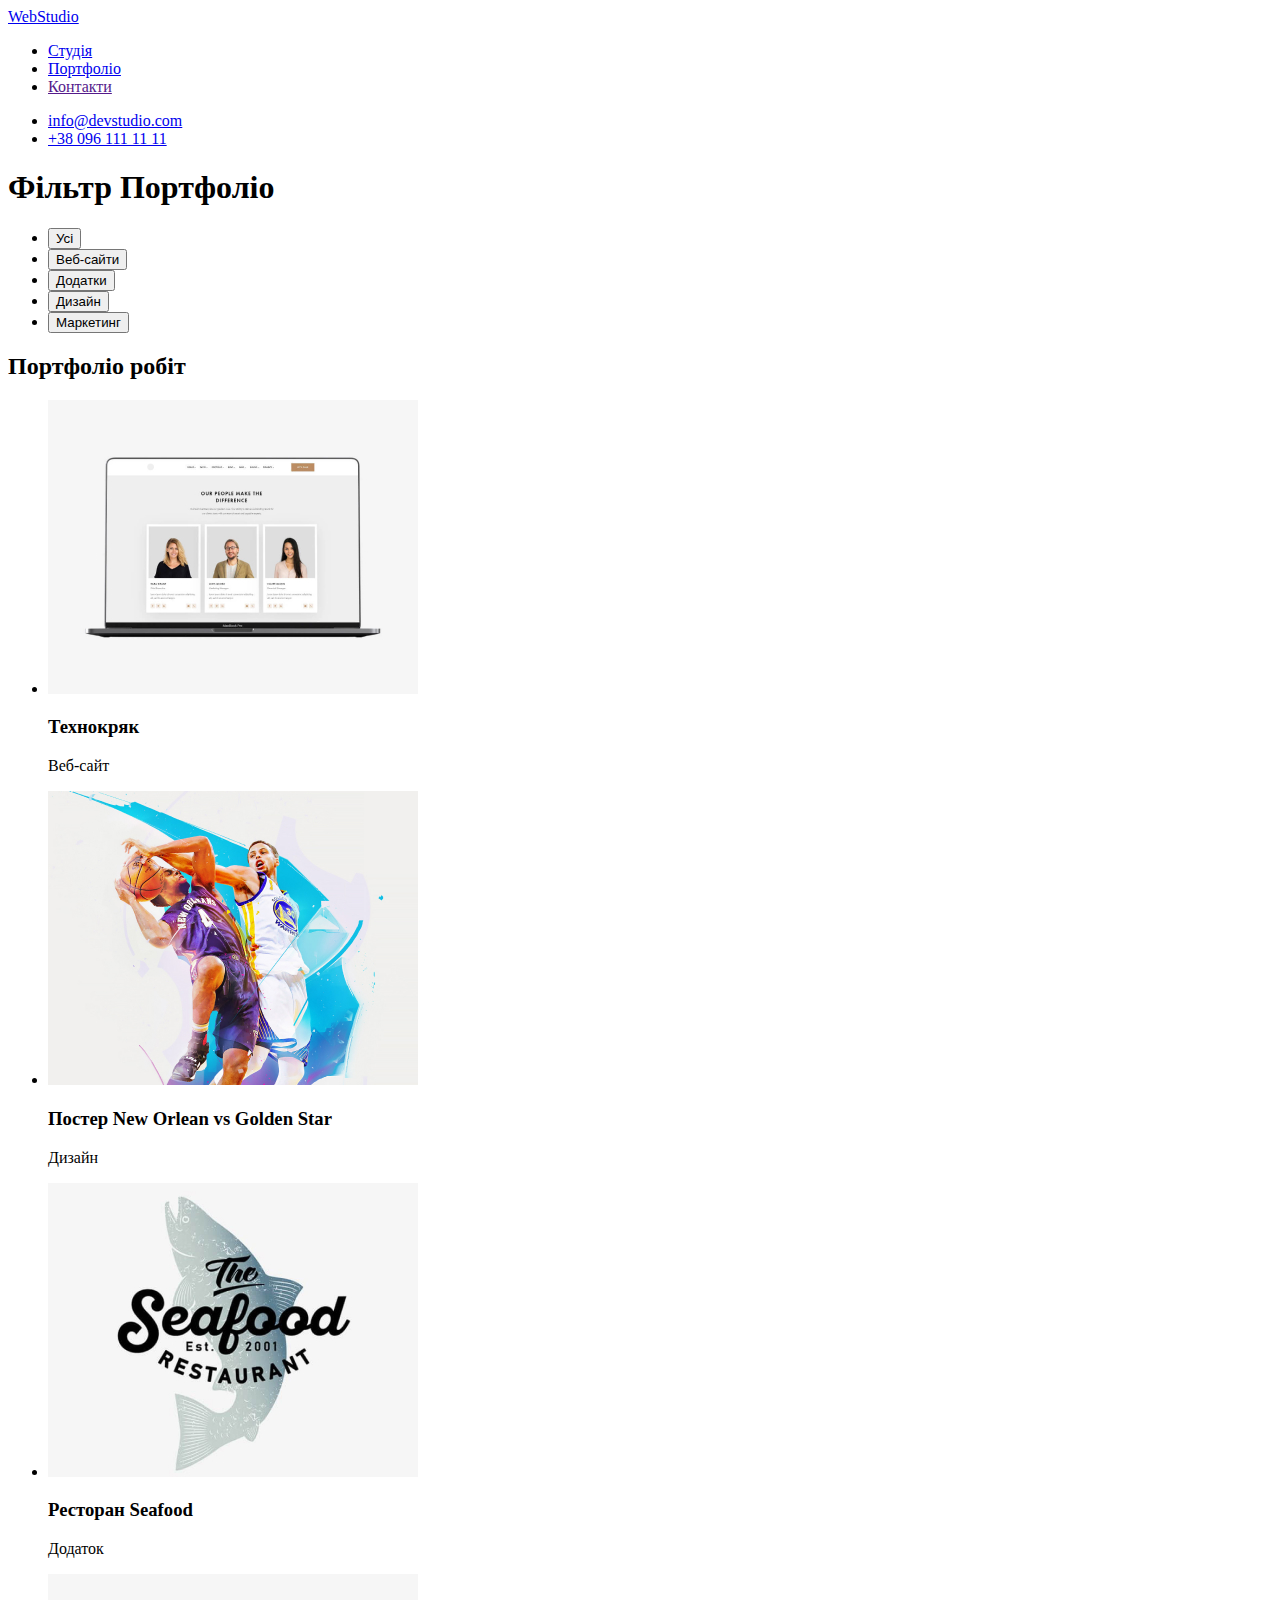
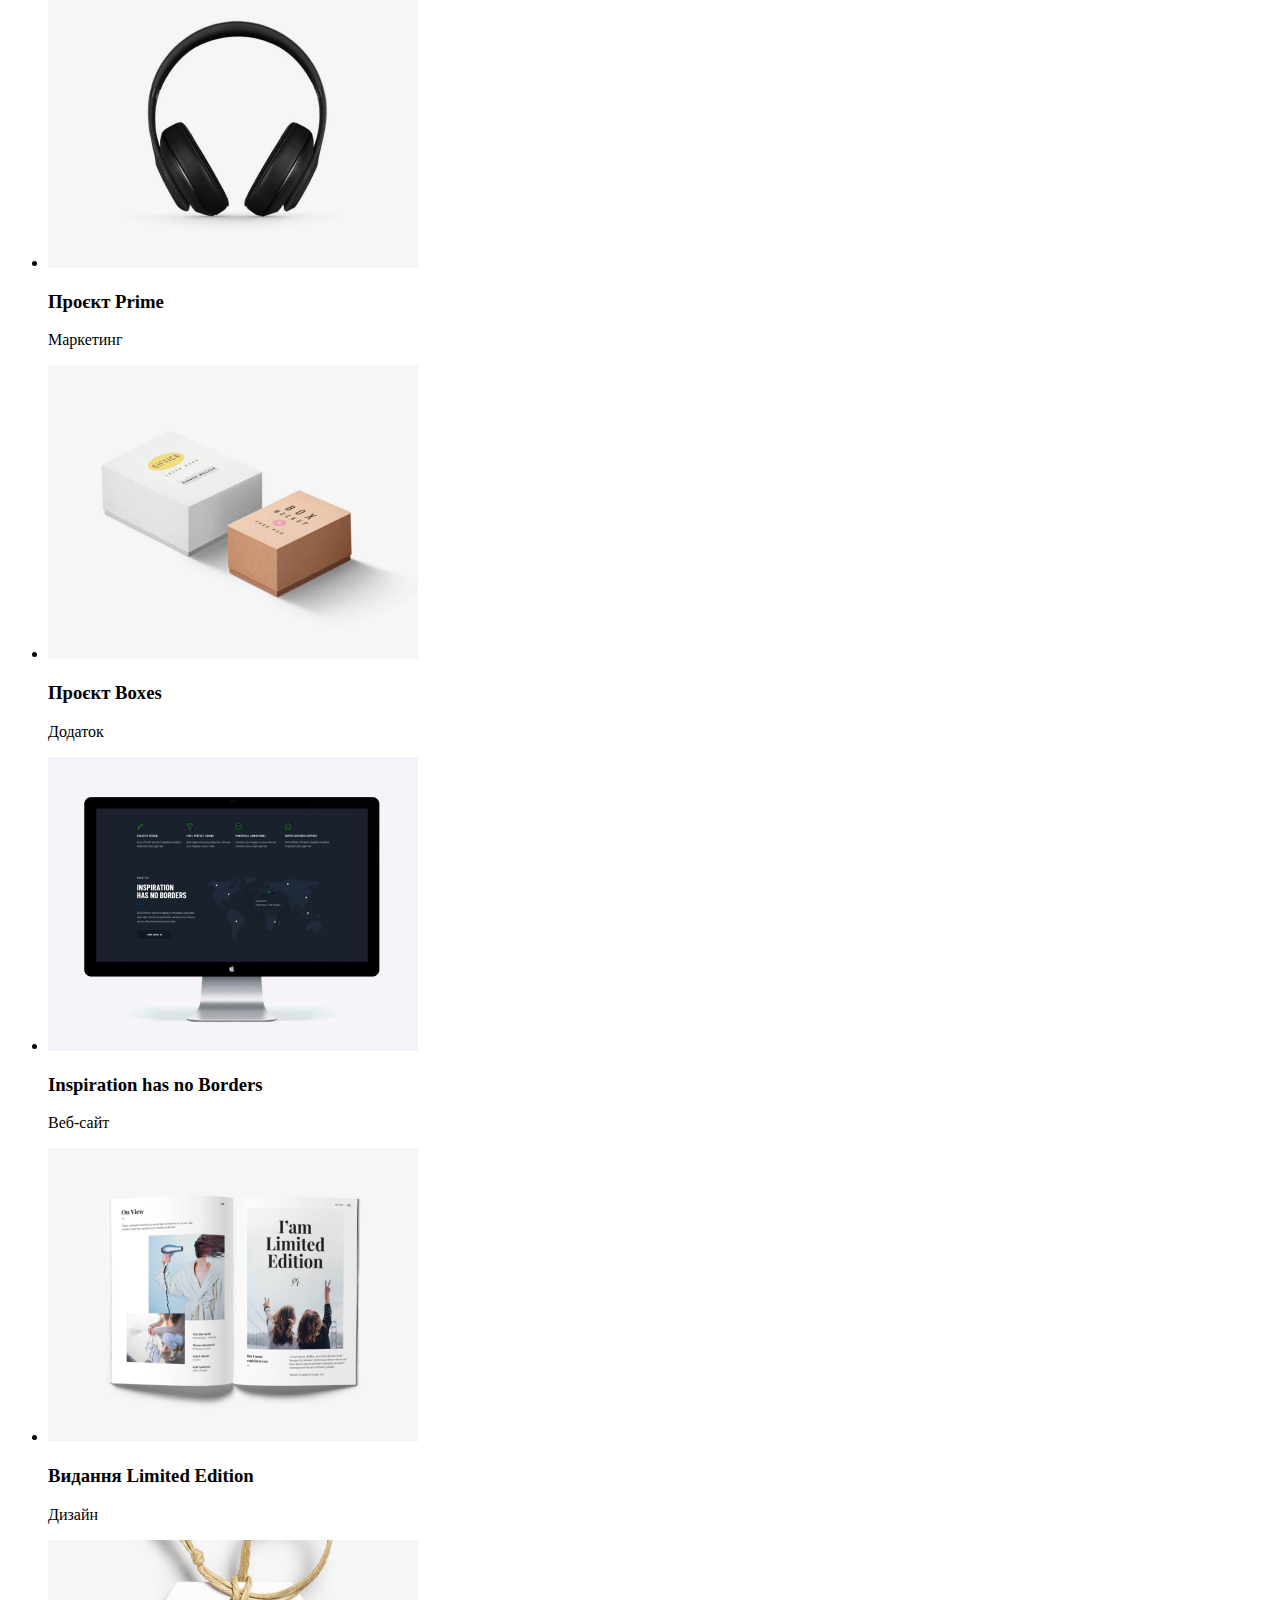
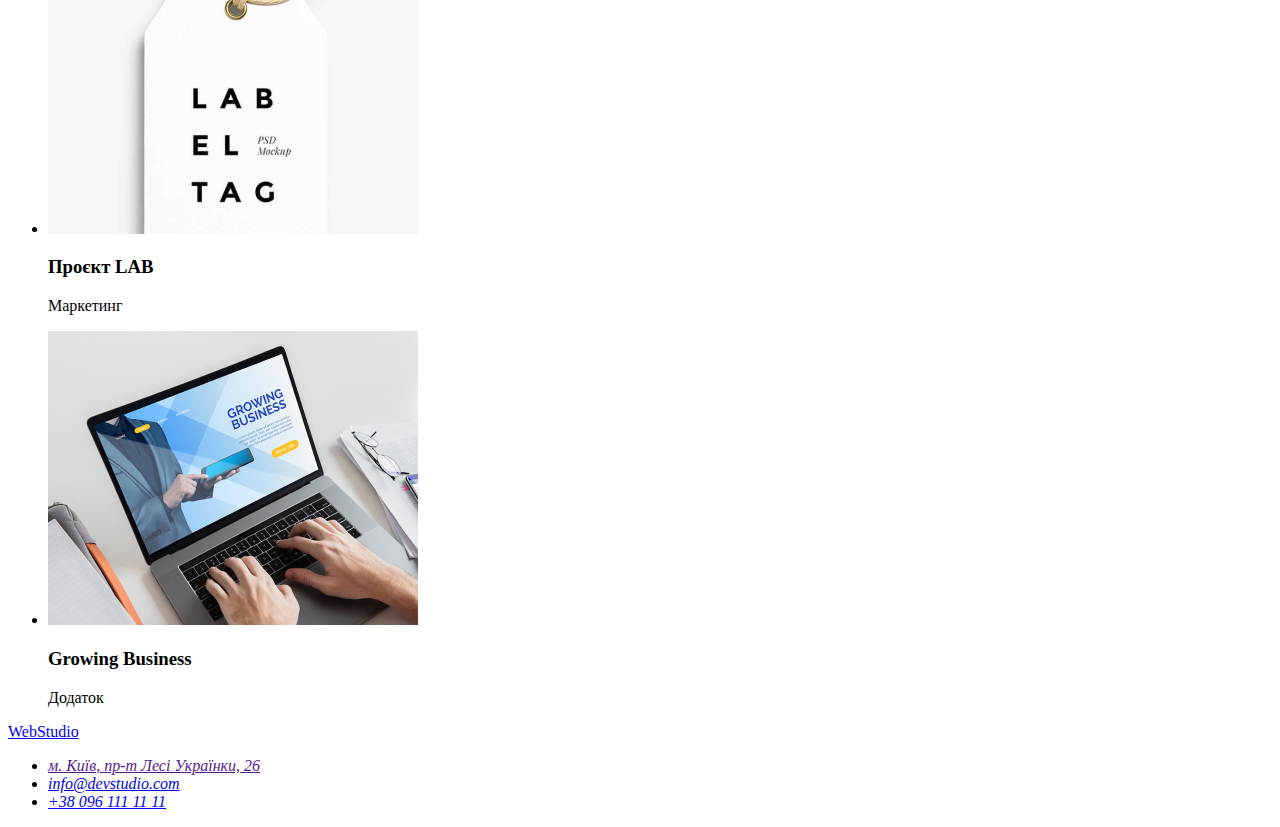
==== portfolio.html @ 518287e1 "додає розмітку портфоліо" ====
<!DOCTYPE html>
<html lang="en">
  <head>
    <meta charset="UTF-8" />
    <meta http-equiv="X-UA-Compatible" content="IE=edge" />
    <meta name="viewport" content="width=device-width, initial-scale=1.0" />
    <title>WebStudio</title>
    <link rel="stylesheet" href="./styles/styles.css" />
  </head>
  <body>
    <!--шапка сайта-->
    <header>
      <nav>
        <a href="./index.html">WebStudio</a>
        <ul>
          <li><a href="./index.html">Студія</a></li>
          <li><a href="./portfolio.html">Портфоліо</a></li>
          <li><a href="">Контакти</a></li>
        </ul>
      </nav>
      <ul>
        <li><a href="mailto:info@devstudio.com">info@devstudio.com</a></li>
        <li><a href="tel:+380961111111">+38 096 111 11 11</a></li>
      </ul>
    </header>
    <main>
      <!--Фільтри-->
      <section>
        <h1>Фільтр Портфоліо</h1>
        <ul>
          <li><button type="button">Усі</button></li>
          <li><button type="button">Веб-сайти</button></li>
          <li><button type="button">Додатки</button></li>
          <li><button type="button">Дизайн</button></li>
          <li><button type="button">Маркетинг</button></li>
        </ul>
      </section>
      <!--Портфоліо-->
      <section>
        <h2>Портфоліо робіт</h2>
        <ul>
          <li>
            <img src="./images/example-1.jpg" alt="Приклад Веб-сайту" />
            <h3>Технокряк</h3>
            <p>Веб-сайт</p>
          </li>
          <li>
            <img src="./images/example-2.jpg" alt="Дизайн постеру" />
            <h3>Постер New Orlean vs Golden Star</h3>
            <p>Дизайн</p>
          </li>
          <li>
            <img src="./images/example-3.jpg" alt="Приклад додатка меню ресторану" />
            <h3>Ресторан Seafood</h3>
            <p>Додаток</p>
          </li>
          <li>
            <img src="./images/example-4.jpg" alt="Приклад маркетингового сайту" />
            <h3>Проєкт Prime</h3>
            <p>Маркетинг</p>
          </li>
          <li>
            <img src="./images/example-5.jpg" alt="Додаток бокси" />
            <h3>Проєкт Boxes</h3>
            <p>Додаток</p>
          </li>
          <li>
            <img src="./images/example-6.jpg" alt="Приклад Веб-сайту" />
            <h3>Inspiration has no Borders</h3>
            <p>Веб-сайт</p>
          </li>
          <li>
            <img src="./images/example-7.jpg" alt="Дизайн-проект" />
            <h3>Видання Limited Edition</h3>
            <p>Дизайн</p>
          </li>
          <li>
            <img src="./images/example-8.jpg" alt="Маркетинговий проект" />
            <h3>Проєкт LAB</h3>
            <p>Маркетинг</p>
          </li>
          <li>
            <img src="./images/example-9.jpg" alt="Бізнес-додаток" />
            <h3>Growing Business</h3>
            <p>Додаток</p>
          </li>
        </ul>
      </section>
    </main>
    <footer>
      <a href="./index.html">WebStudio</a>
      <address>
        <ul>
          <li><a href="">м. Київ, пр-т Лесі Українки, 26</a></li>
          <li><a href="mailto:info@devstudio.com">info@devstudio.com</a></li>
          <li><a href="tel:+380961111111">+38 096 111 11 11</a></li>
        </ul>
      </address>
    </footer>
  </body>
</html>
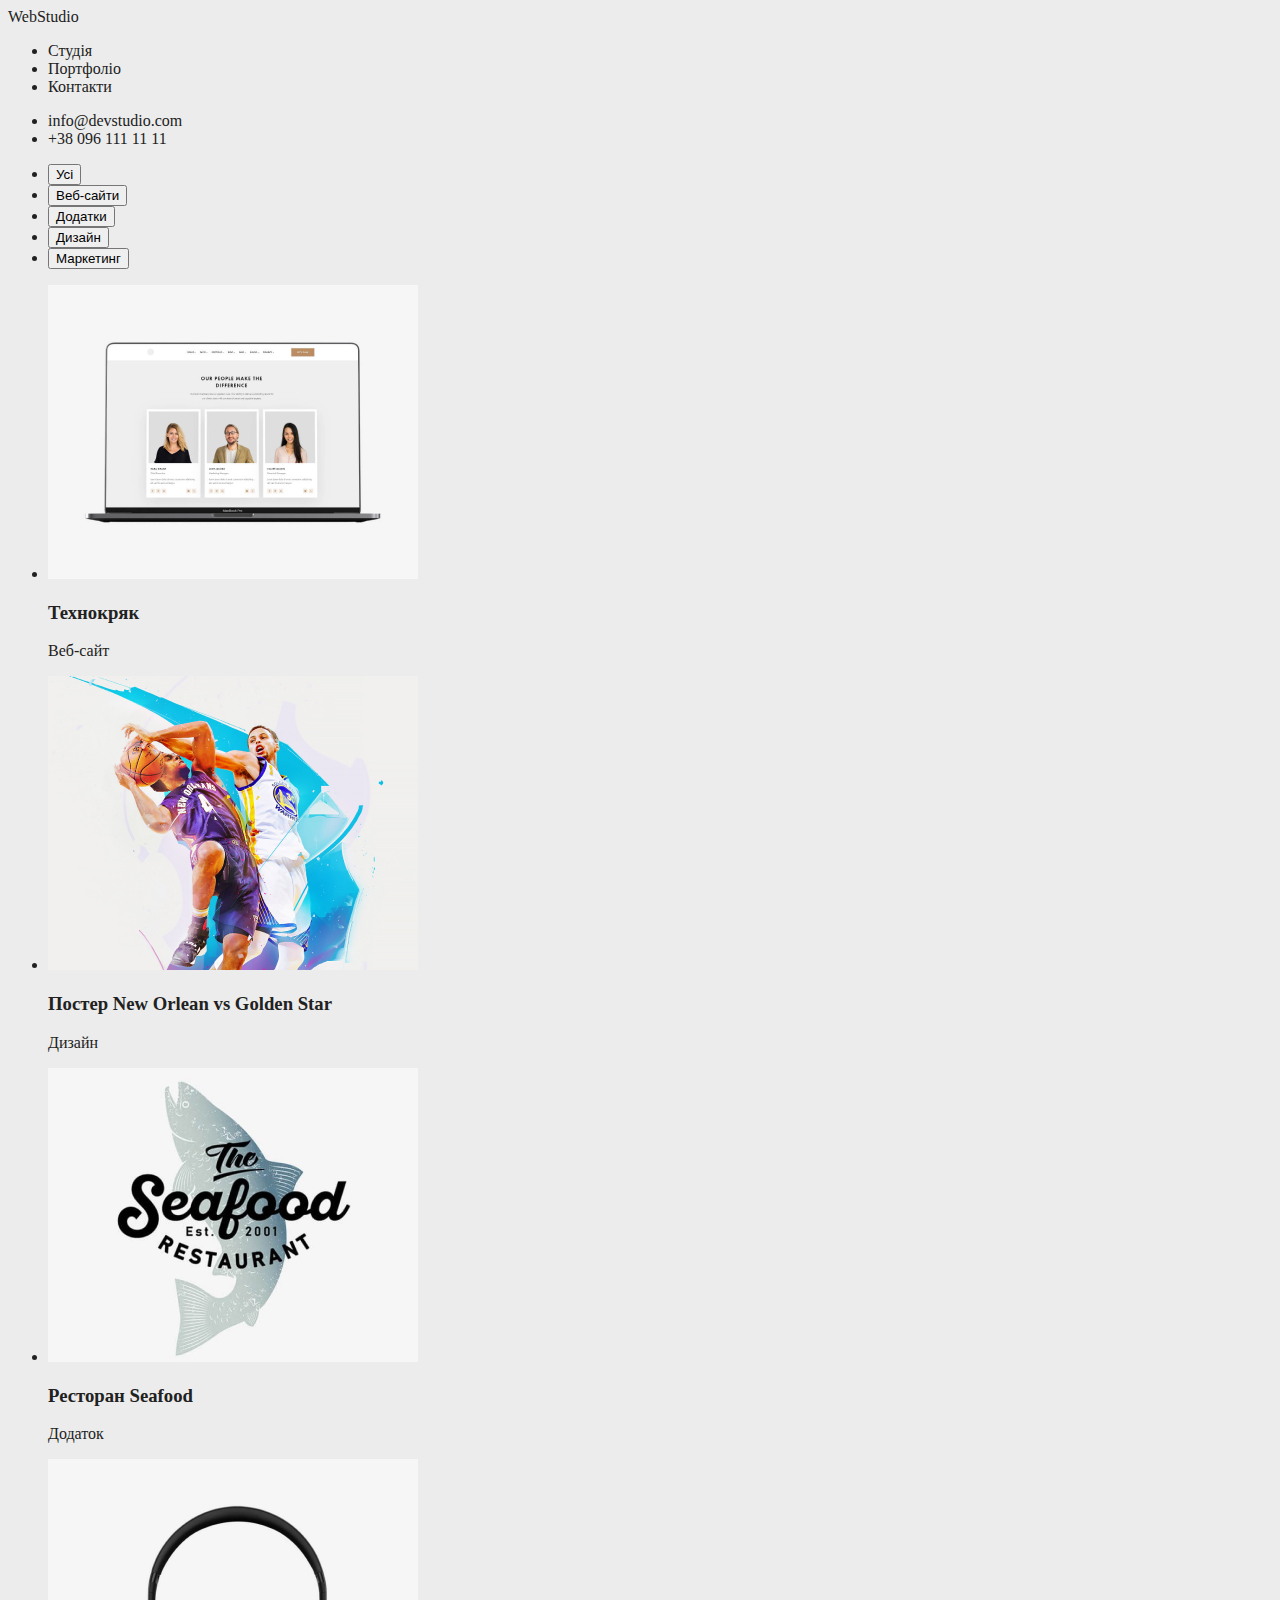
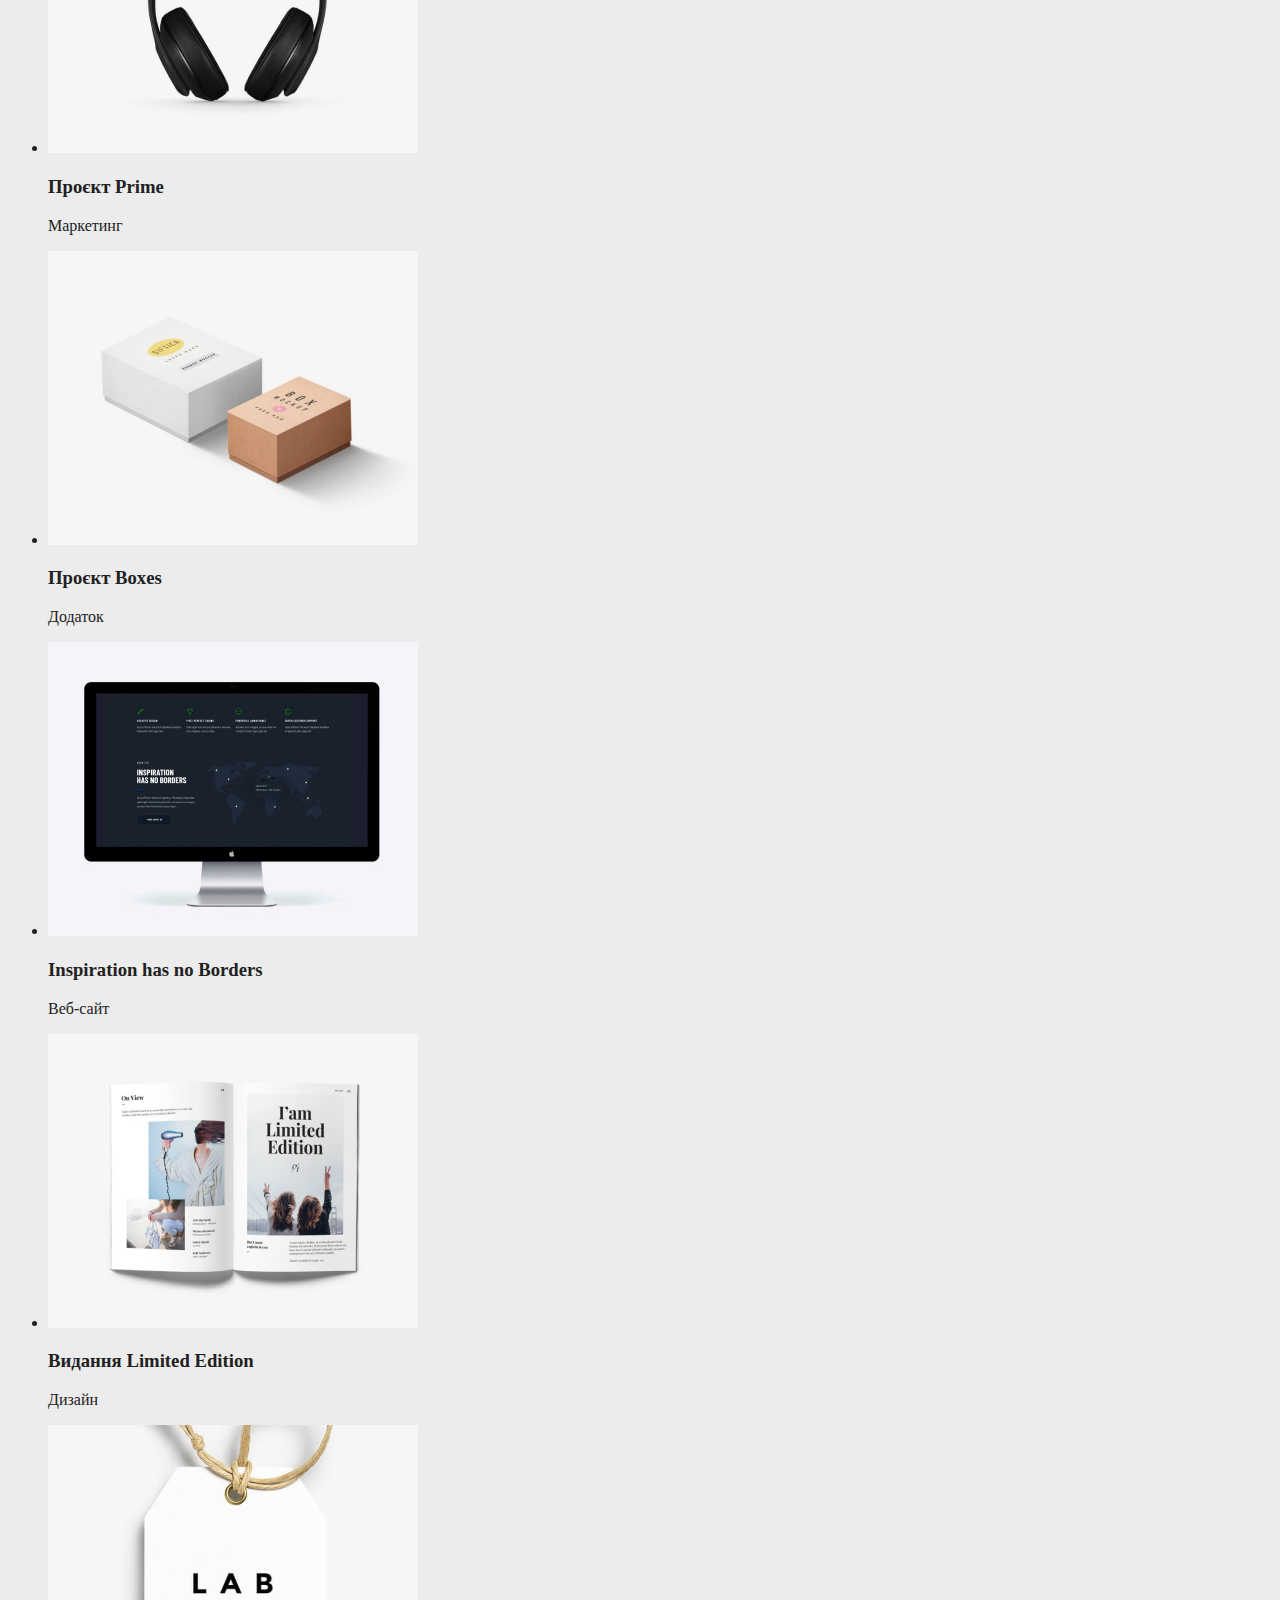
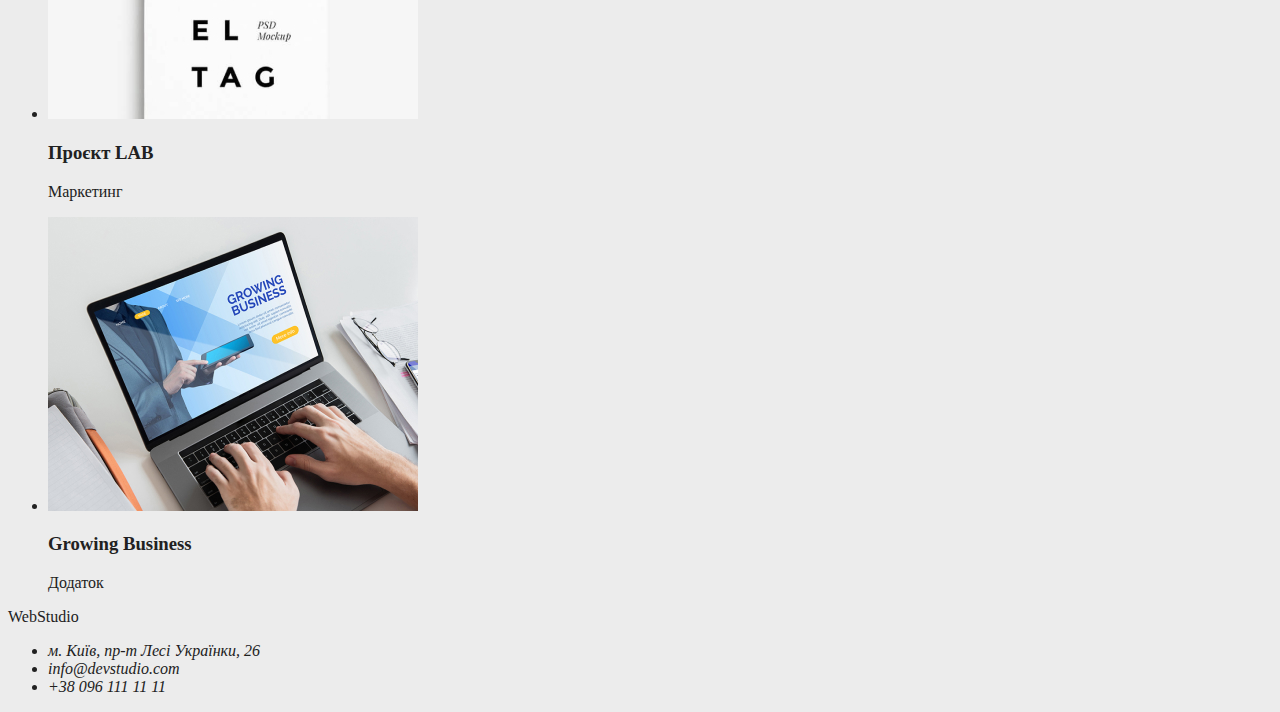
==== commit f28be789: "додає стилі хедера та героя" ====
--- a/portfolio.html
+++ b/portfolio.html
@@ -26,7 +26,7 @@
     <main>
       <!--Фільтри-->
       <section>
-        <h1>Фільтр Портфоліо</h1>
+        <h1 hidden>Фільтр Портфоліо</h1>
         <ul>
           <li><button type="button">Усі</button></li>
           <li><button type="button">Веб-сайти</button></li>
@@ -37,7 +37,7 @@
       </section>
       <!--Портфоліо-->
       <section>
-        <h2>Портфоліо робіт</h2>
+        <h2 hidden>Портфоліо робіт</h2>
         <ul>
           <li>
             <img src="./images/example-1.jpg" alt="Приклад Веб-сайту" />
--- a/styles/styles.css
+++ b/styles/styles.css
@@ -0,0 +1,50 @@
+body {
+    background-color: #ECECEC;
+    width: 1600px;
+    font-family: Roboto;
+    color: #212121;
+}
+a {
+    text-decoration: none;
+    color: #212121;
+}
+/* шапка */
+.logo {
+font-family: 'Raleway';
+    font-style: normal;
+    font-weight: 700;
+    font-size: 26px;
+    line-height: 31px;
+}
+.logo .web {
+        color: #2196F3;
+}
+.navigation {
+    padding: 0;
+}
+.contacts {
+padding: 0;
+}
+.nav-item:hover,
+.nav-item:focus{
+color: #2196F3;
+}
+.title {
+    font-weight: 900;
+        font-size: 44px;
+        line-height: 60px;
+        text-align: center;
+        letter-spacing: 0.06em;
+        text-transform: uppercase;
+        color: #FFFFFF;
+}
+.button {
+        background: #2196F3;
+        box-shadow: 0px 4px 4px rgba(0, 0, 0, 0.15);
+        border-radius: 4px;
+        color: #FFFFFF;
+        border: 0;
+}
+.hero {
+    background-color: #2F303A;
+}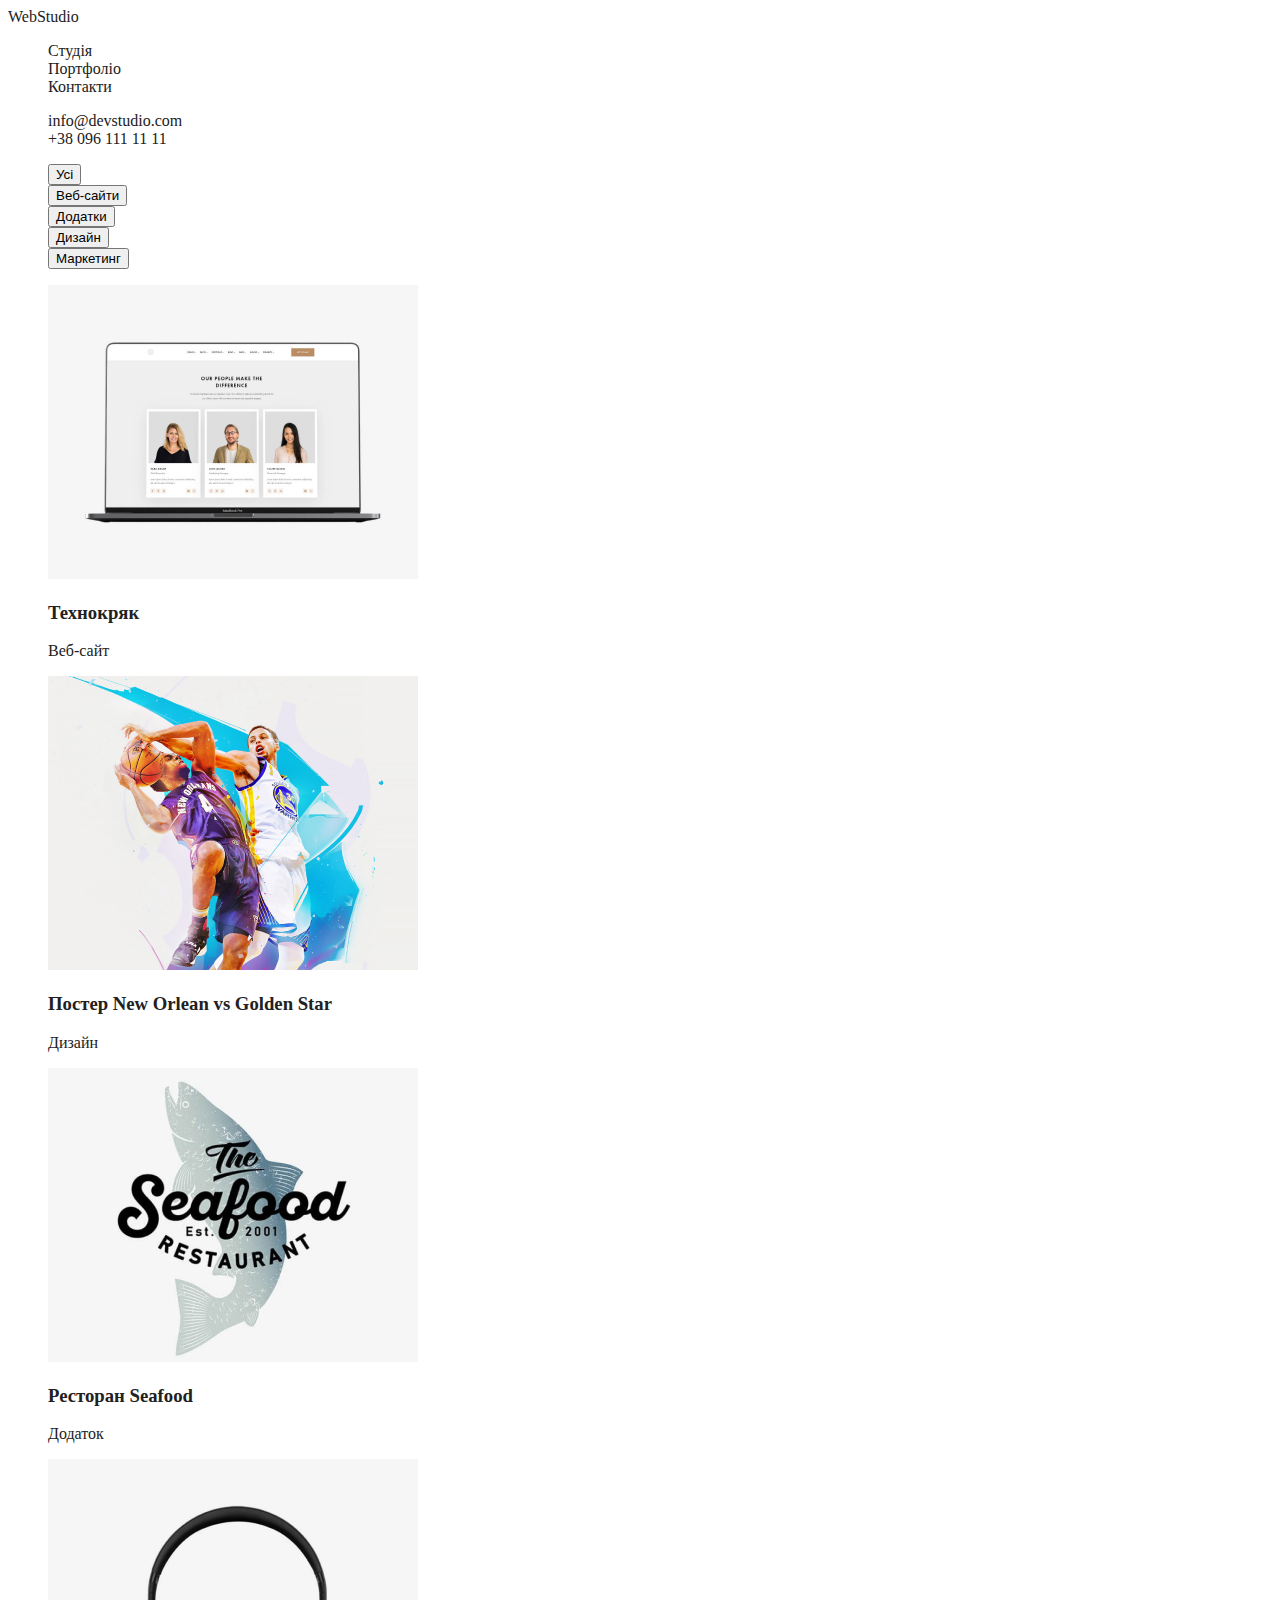
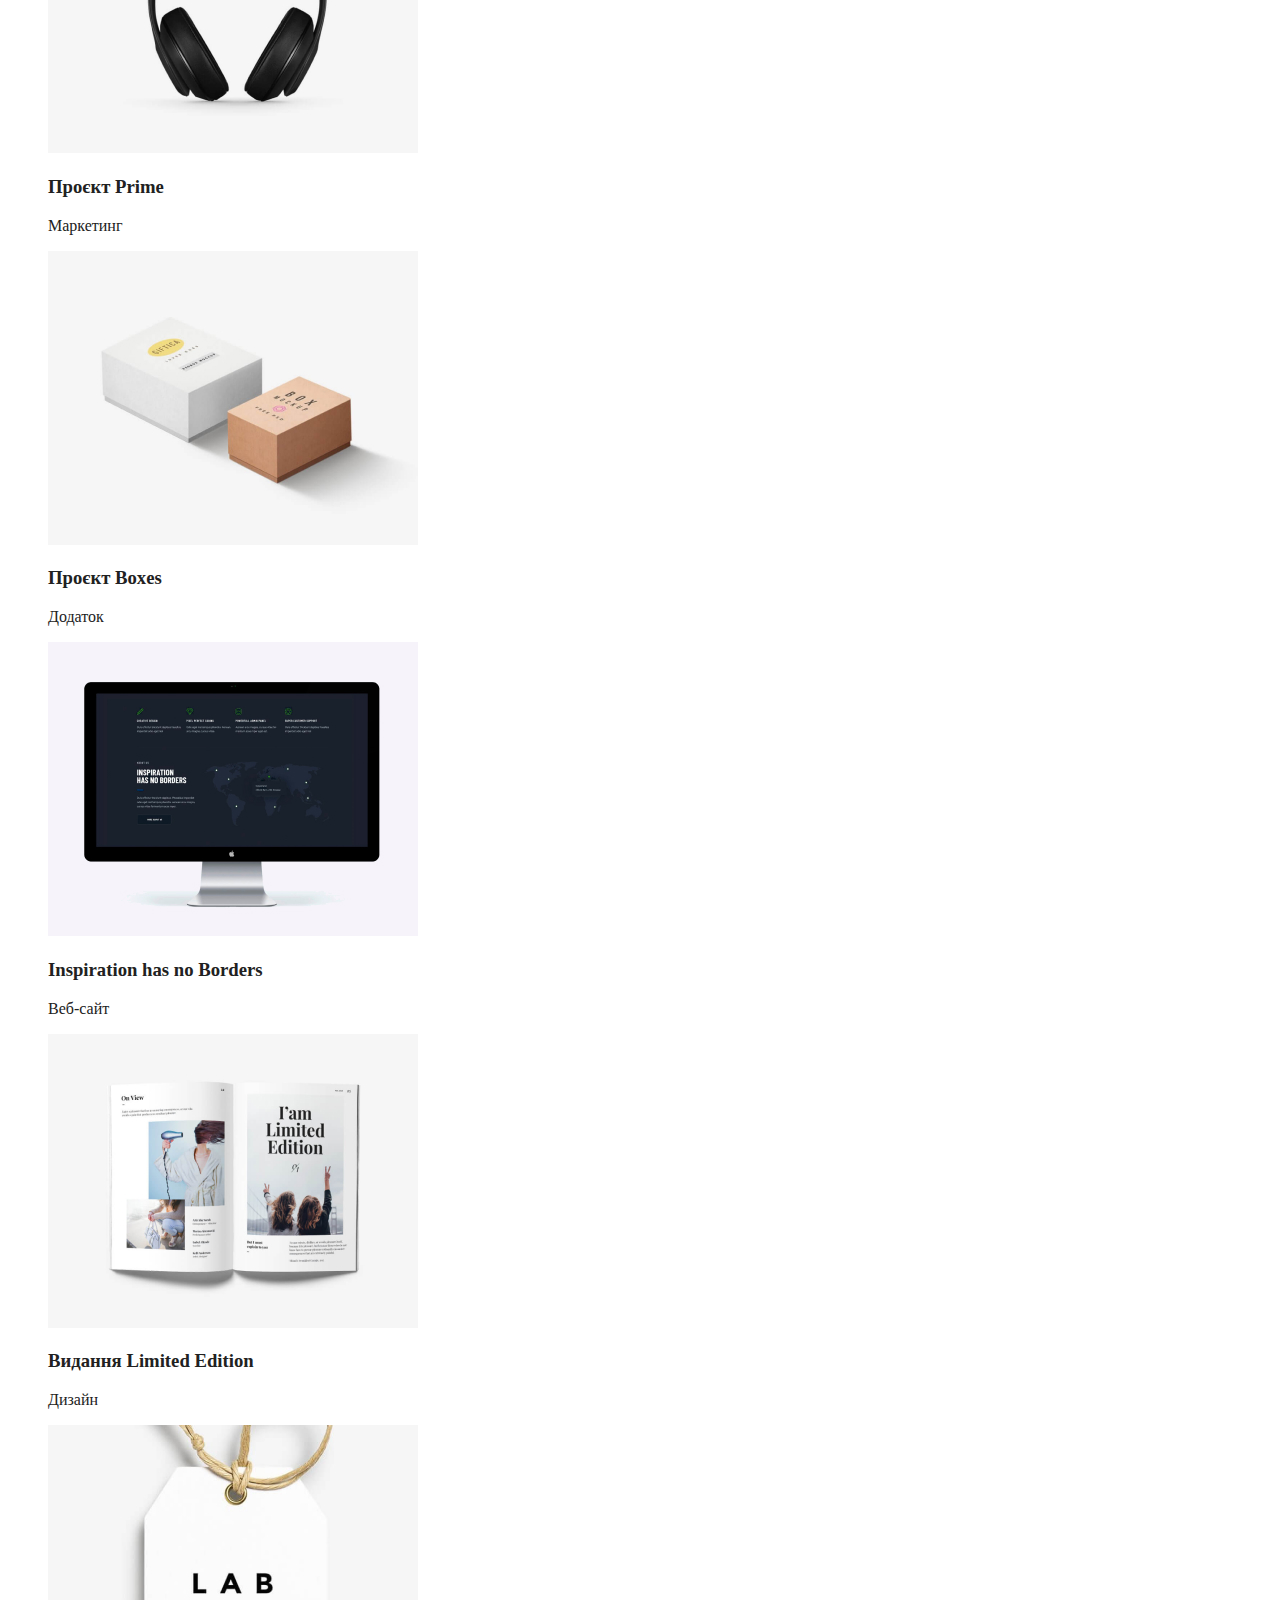
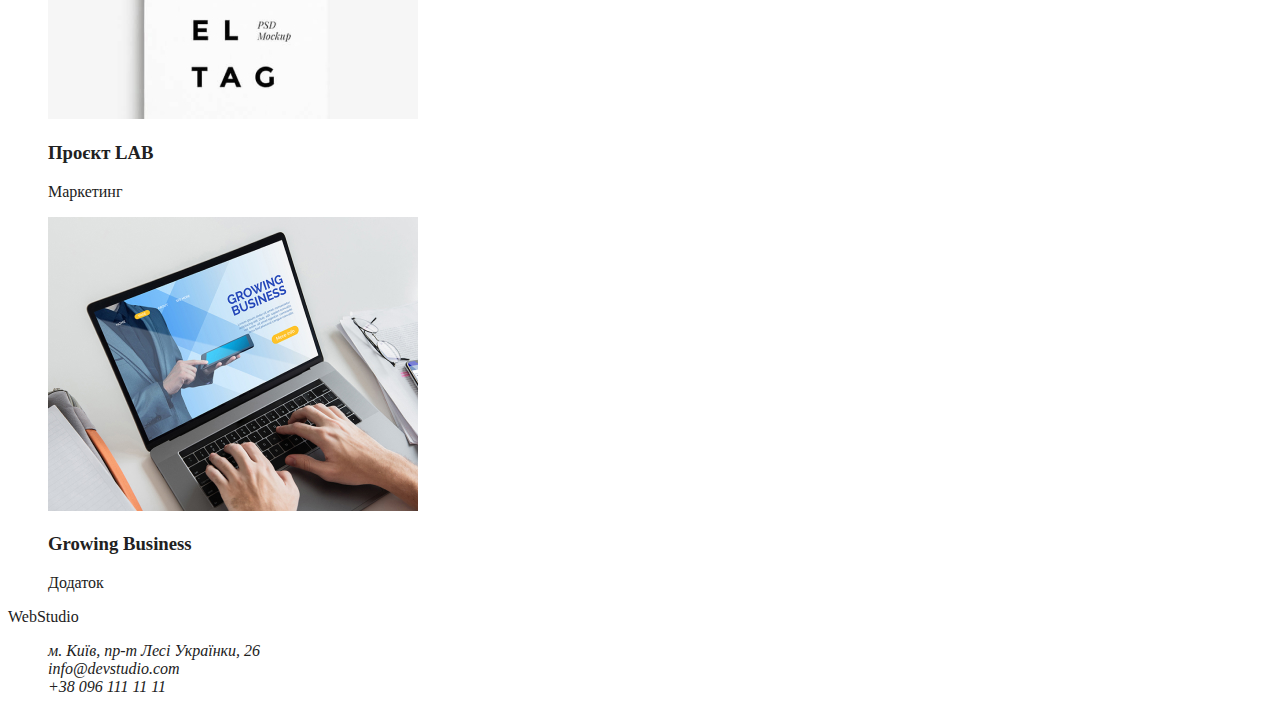
==== commit f44c4f9d: "додає стилі розділу переваги та чим ми займаємося" ====
--- a/portfolio.html
+++ b/portfolio.html
@@ -40,49 +40,67 @@
         <h2 hidden>Портфоліо робіт</h2>
         <ul>
           <li>
-            <img src="./images/example-1.jpg" alt="Приклад Веб-сайту" />
-            <h3>Технокряк</h3>
-            <p>Веб-сайт</p>
+            <a href=""
+              ><img src="./images/example-1.jpg" alt="Приклад Веб-сайту" width="370" />
+              <h3>Технокряк</h3>
+              <p>Веб-сайт</p></a
+            >
           </li>
           <li>
-            <img src="./images/example-2.jpg" alt="Дизайн постеру" />
-            <h3>Постер New Orlean vs Golden Star</h3>
-            <p>Дизайн</p>
+            <a href=""
+              ><img src="./images/example-2.jpg" alt="Дизайн постеру" width="370" />
+              <h3>Постер New Orlean vs Golden Star</h3>
+              <p>Дизайн</p></a
+            >
           </li>
           <li>
-            <img src="./images/example-3.jpg" alt="Приклад додатка меню ресторану" />
-            <h3>Ресторан Seafood</h3>
-            <p>Додаток</p>
+            <a href=""
+              ><img src="./images/example-3.jpg" alt="Приклад додатка меню ресторану" width="370" />
+              <h3>Ресторан Seafood</h3>
+              <p>Додаток</p></a
+            >
           </li>
           <li>
-            <img src="./images/example-4.jpg" alt="Приклад маркетингового сайту" />
-            <h3>Проєкт Prime</h3>
-            <p>Маркетинг</p>
+            <a href=""
+              ><img src="./images/example-4.jpg" alt="Приклад маркетингового сайту" width="370" />
+              <h3>Проєкт Prime</h3>
+              <p>Маркетинг</p></a
+            >
           </li>
           <li>
-            <img src="./images/example-5.jpg" alt="Додаток бокси" />
-            <h3>Проєкт Boxes</h3>
-            <p>Додаток</p>
+            <a href=""
+              ><img src="./images/example-5.jpg" alt="Додаток бокси" width="370" />
+              <h3>Проєкт Boxes</h3>
+              <p>Додаток</p></a
+            >
           </li>
           <li>
-            <img src="./images/example-6.jpg" alt="Приклад Веб-сайту" />
-            <h3>Inspiration has no Borders</h3>
-            <p>Веб-сайт</p>
+            <a href=""
+              ><img src="./images/example-6.jpg" alt="Приклад Веб-сайту" width="370" />
+              <h3>Inspiration has no Borders</h3>
+              <p>Веб-сайт</p></a
+            >
           </li>
           <li>
-            <img src="./images/example-7.jpg" alt="Дизайн-проект" />
-            <h3>Видання Limited Edition</h3>
-            <p>Дизайн</p>
+            <a href=""
+              ><img src="./images/example-7.jpg" alt="Дизайн-проект" width="370" />
+              <h3>Видання Limited Edition</h3>
+              <p>Дизайн</p></a
+            >
           </li>
           <li>
-            <img src="./images/example-8.jpg" alt="Маркетинговий проект" />
-            <h3>Проєкт LAB</h3>
-            <p>Маркетинг</p>
+            <a href=""
+              ><img src="./images/example-8.jpg" alt="Маркетинговий проект" width="370" />
+              <h3>Проєкт LAB</h3>
+              <p>Маркетинг</p></a
+            >
           </li>
           <li>
-            <img src="./images/example-9.jpg" alt="Бізнес-додаток" />
-            <h3>Growing Business</h3>
-            <p>Додаток</p>
+            <a href=""
+              ><img src="./images/example-9.jpg" alt="Бізнес-додаток" width="370" />
+              <h3>Growing Business</h3>
+              <p>Додаток</p></a
+            >
           </li>
         </ul>
       </section>
--- a/styles/styles.css
+++ b/styles/styles.css
@@ -1,50 +1,105 @@
+:root {
+    --first-text-color: #212121;
+    --secondary-text-color: #757575;
+    --accent-color: #2196F3;
+    --main-backgraund-color: #FFFFFF;
+    --secondary-background-color: #2F303A;
+}
+
 body {
-    background-color: #ECECEC;
+    background-color: var(--main-backgraund-color);
     width: 1600px;
     font-family: Roboto;
-    color: #212121;
+    color: var(--first-text-color);
 }
+
 a {
     text-decoration: none;
-    color: #212121;
+    color: inherit;
 }
+
+ul {
+    list-style: none;
+}
+
 /* шапка */
 .logo {
-font-family: 'Raleway';
+    font-family: 'Raleway';
     font-style: normal;
     font-weight: 700;
     font-size: 26px;
     line-height: 31px;
 }
-.logo .web {
-        color: #2196F3;
+
+.logo>.web {
+    color: var(--accent-color);
+
 }
-.navigation {
-    padding: 0;
+
+.navigation {}
+
+.contacts {}
+
+.nav-item.current {
+    color: var(--accent-color);
 }
-.contacts {
-padding: 0;
+
+.nav-item:hover,
+.nav-item:focus {
+    color: var(--accent-color);
 }
-.nav-item:hover,
-.nav-item:focus{
-color: #2196F3;
+
+.hero>.hero-title {
+    font-weight: 900;
+    font-size: 44px;
+    line-height: 60px;
+    letter-spacing: 0.06em;
+    text-transform: uppercase;
+    color: #FFFFFF;
 }
-.title {
-    font-weight: 900;
-        font-size: 44px;
-        line-height: 60px;
-        text-align: center;
-        letter-spacing: 0.06em;
-        text-transform: uppercase;
-        color: #FFFFFF;
+
+.hero>.hero-button {
+    background: var(--accent-color);
+    box-shadow: 0px 4px 4px rgba(0, 0, 0, 0.15);
+    border-radius: 4px;
+    color: #FFFFFF;
+    border-color: var(--accent-color);
 }
-.button {
-        background: #2196F3;
-        box-shadow: 0px 4px 4px rgba(0, 0, 0, 0.15);
-        border-radius: 4px;
-        color: #FFFFFF;
-        border: 0;
+
+.hero {
+    background-color: var(--secondary-background-color);
 }
-.hero {
-    background-color: #2F303A;
+
+/* Переваги */
+.feature-list .title {
+    font-weight: 700;
+    font-size: 14px;
+    line-height: 16px;
+    letter-spacing: 0.03em;
+    text-transform: uppercase;
+}
+
+.feature-list .description {
+    font-weight: 400;
+    font-size: 14px;
+    line-height: 24px;
+    letter-spacing: 0.03em;
+    color: var(--secondary-text-color);
+}
+
+/* Чим ми займаємося */
+.subject {
+    font-weight: 700;
+    font-size: 36px;
+    line-height: 42px;
+    text-align: center;
+    letter-spacing: 0.03em;
+    text-shadow: 0px 4px 4px rgba(0, 0, 0, 0.25);
+}
+
+.subject-item {}
+
+
+.footer-logo {
+    color: var(--main-backgraund-color);
 }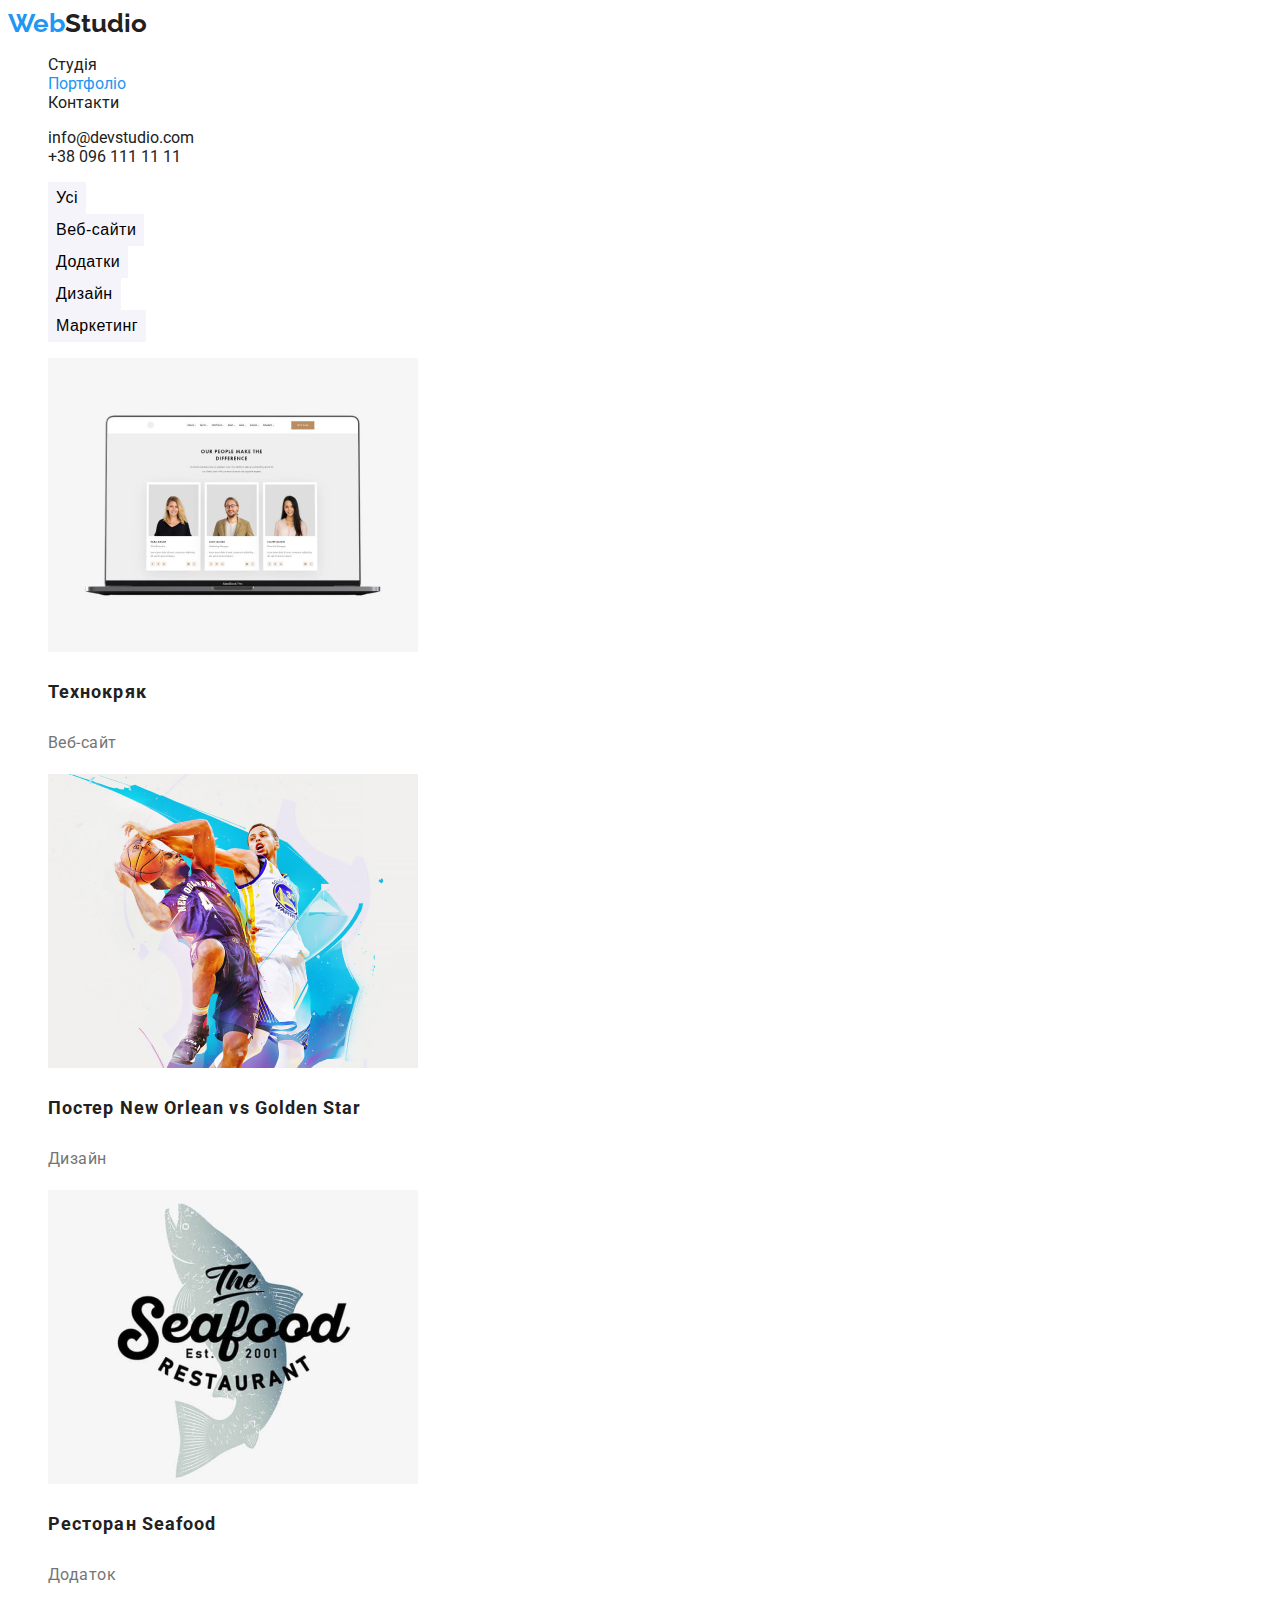
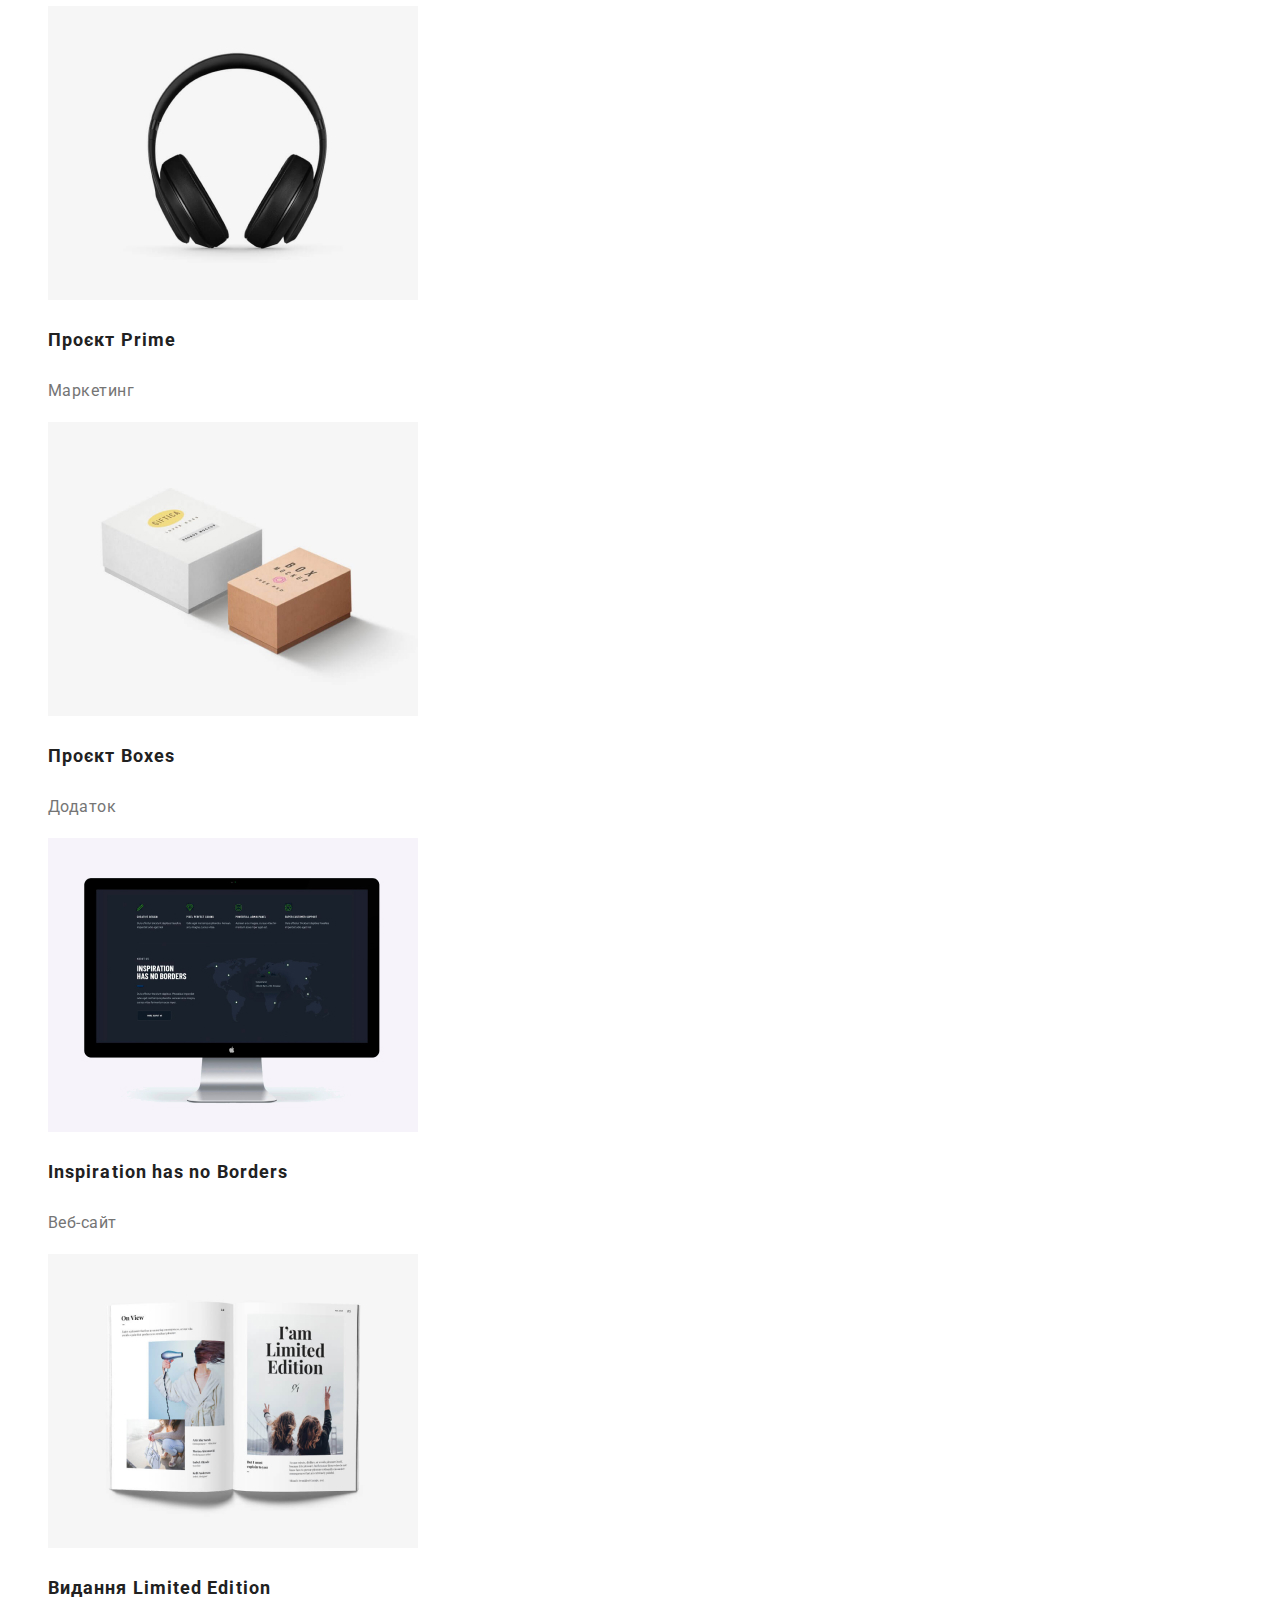
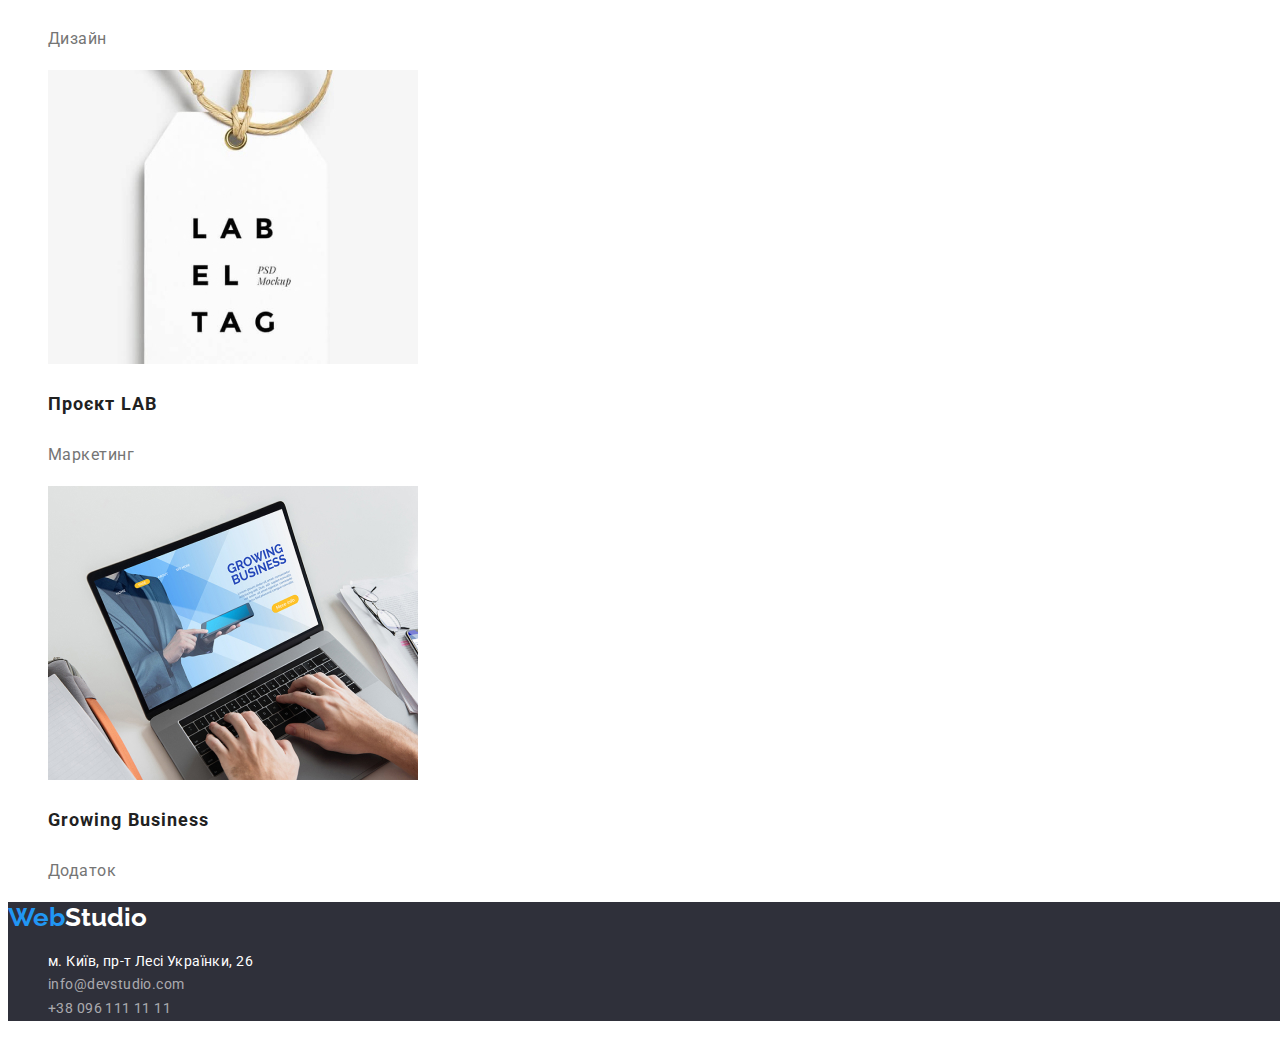
==== commit 24f67175: "додає стилі для портфоліо драфт1 для здачі дз" ====
--- a/portfolio.html
+++ b/portfolio.html
@@ -1,26 +1,32 @@
 <!DOCTYPE html>
-<html lang="en">
+<html lang="uk">
   <head>
     <meta charset="UTF-8" />
     <meta http-equiv="X-UA-Compatible" content="IE=edge" />
     <meta name="viewport" content="width=device-width, initial-scale=1.0" />
     <title>WebStudio</title>
+    <link rel="preconnect" href="https://fonts.googleapis.com" />
+    <link rel="preconnect" href="https://fonts.gstatic.com" crossorigin />
+    <link
+      href="https://fonts.googleapis.com/css2?family=Raleway:wght@700&family=Roboto:wght@400;500;700;900&display=swap"
+      rel="stylesheet"
+    />
     <link rel="stylesheet" href="./styles/styles.css" />
   </head>
   <body>
     <!--шапка сайта-->
     <header>
       <nav>
-        <a href="./index.html">WebStudio</a>
-        <ul>
-          <li><a href="./index.html">Студія</a></li>
-          <li><a href="./portfolio.html">Портфоліо</a></li>
-          <li><a href="">Контакти</a></li>
+        <a href="./index.html" class="logo"> <span class="web">Web</span>Studio</a>
+        <ul class="navigation">
+          <li><a href="./index.html" class="nav-item">Студія</a></li>
+          <li><a href="./portfolio.html" class="nav-item current">Портфоліо</a></li>
+          <li><a href="" class="nav-item">Контакти</a></li>
         </ul>
       </nav>
-      <ul>
-        <li><a href="mailto:info@devstudio.com">info@devstudio.com</a></li>
-        <li><a href="tel:+380961111111">+38 096 111 11 11</a></li>
+      <ul class="contacts">
+        <li><a href="mailto:info@devstudio.com" class="nav-item">info@devstudio.com</a></li>
+        <li><a href="tel:+380961111111" class="nav-item">+38 096 111 11 11</a></li>
       </ul>
     </header>
     <main>
@@ -28,90 +34,92 @@
       <section>
         <h1 hidden>Фільтр Портфоліо</h1>
         <ul>
-          <li><button type="button">Усі</button></li>
-          <li><button type="button">Веб-сайти</button></li>
-          <li><button type="button">Додатки</button></li>
-          <li><button type="button">Дизайн</button></li>
-          <li><button type="button">Маркетинг</button></li>
+          <li><button type="button" class="filter-button">Усі</button></li>
+          <li><button type="button" class="filter-button">Веб-сайти</button></li>
+          <li><button type="button" class="filter-button">Додатки</button></li>
+          <li><button type="button" class="filter-button">Дизайн</button></li>
+          <li><button type="button" class="filter-button">Маркетинг</button></li>
         </ul>
       </section>
       <!--Портфоліо-->
       <section>
         <h2 hidden>Портфоліо робіт</h2>
-        <ul>
-          <li>
+        <ul class="projects">
+          <li class="projects-item">
             <a href=""
               ><img src="./images/example-1.jpg" alt="Приклад Веб-сайту" width="370" />
-              <h3>Технокряк</h3>
-              <p>Веб-сайт</p></a
+              <h3 class="projects-item-name">Технокряк</h3>
+              <p class="projects-item-type">Веб-сайт</p></a
             >
           </li>
-          <li>
+          <li class="projects-item">
             <a href=""
               ><img src="./images/example-2.jpg" alt="Дизайн постеру" width="370" />
-              <h3>Постер New Orlean vs Golden Star</h3>
-              <p>Дизайн</p></a
+              <h3 class="projects-item-name">Постер New Orlean vs Golden Star</h3>
+              <p class="projects-item-type">Дизайн</p></a
             >
           </li>
-          <li>
+          <li class="projects-item">
             <a href=""
               ><img src="./images/example-3.jpg" alt="Приклад додатка меню ресторану" width="370" />
-              <h3>Ресторан Seafood</h3>
-              <p>Додаток</p></a
+              <h3 class="projects-item-name">Ресторан Seafood</h3>
+              <p class="projects-item-type">Додаток</p></a
             >
           </li>
-          <li>
+          <li class="projects-item">
             <a href=""
               ><img src="./images/example-4.jpg" alt="Приклад маркетингового сайту" width="370" />
-              <h3>Проєкт Prime</h3>
-              <p>Маркетинг</p></a
+              <h3 class="projects-item-name">Проєкт Prime</h3>
+              <p class="projects-item-type">Маркетинг</p></a
             >
           </li>
-          <li>
+          <li class="projects-item">
             <a href=""
               ><img src="./images/example-5.jpg" alt="Додаток бокси" width="370" />
-              <h3>Проєкт Boxes</h3>
-              <p>Додаток</p></a
+              <h3 class="projects-item-name">Проєкт Boxes</h3>
+              <p class="projects-item-type">Додаток</p></a
             >
           </li>
-          <li>
+          <li class="projects-item">
             <a href=""
               ><img src="./images/example-6.jpg" alt="Приклад Веб-сайту" width="370" />
-              <h3>Inspiration has no Borders</h3>
-              <p>Веб-сайт</p></a
+              <h3 class="projects-item-name">Inspiration has no Borders</h3>
+              <p class="projects-item-type">Веб-сайт</p></a
             >
           </li>
-          <li>
+          <li class="projects-item">
             <a href=""
               ><img src="./images/example-7.jpg" alt="Дизайн-проект" width="370" />
-              <h3>Видання Limited Edition</h3>
-              <p>Дизайн</p></a
+              <h3 class="projects-item-name">Видання Limited Edition</h3>
+              <p class="projects-item-type">Дизайн</p></a
             >
           </li>
-          <li>
+          <li class="projects-item">
             <a href=""
               ><img src="./images/example-8.jpg" alt="Маркетинговий проект" width="370" />
-              <h3>Проєкт LAB</h3>
-              <p>Маркетинг</p></a
+              <h3 class="projects-item-name">Проєкт LAB</h3>
+              <p class="projects-item-type">Маркетинг</p></a
             >
           </li>
-          <li>
+          <li class="projects-item">
             <a href=""
               ><img src="./images/example-9.jpg" alt="Бізнес-додаток" width="370" />
-              <h3>Growing Business</h3>
-              <p>Додаток</p></a
+              <h3 class="projects-item-name">Growing Business</h3>
+              <p class="projects-item-type">Додаток</p></a
             >
           </li>
         </ul>
       </section>
     </main>
     <footer>
-      <a href="./index.html">WebStudio</a>
+      <a href="./index.html" class="logo">
+        <span class="web">Web</span><span class="footer-logo">Studio</span></a
+      >
       <address>
         <ul>
-          <li><a href="">м. Київ, пр-т Лесі Українки, 26</a></li>
-          <li><a href="mailto:info@devstudio.com">info@devstudio.com</a></li>
-          <li><a href="tel:+380961111111">+38 096 111 11 11</a></li>
+          <li><a href="" class="address">м. Київ, пр-т Лесі Українки, 26</a></li>
+          <li><a href="mailto:info@devstudio.com" class="contact">info@devstudio.com</a></li>
+          <li><a href="tel:+380961111111" class="contact">+38 096 111 11 11</a></li>
         </ul>
       </address>
     </footer>
--- a/styles/styles.css
+++ b/styles/styles.css
@@ -1,15 +1,23 @@
 :root {
+    /* текст */
     --first-text-color: #212121;
     --secondary-text-color: #757575;
     --accent-color: #2196F3;
+    --black-color: #000000;
+    --wcolor: #ECECEC;
+    --text-footer-color: rgba(255, 255, 255, 0.6);
+    --address-text-color: #FFFFFF;
+
+    /* фон */
     --main-backgraund-color: #FFFFFF;
     --secondary-background-color: #2F303A;
+    --team-backgraund-color: #F5F4FA;
 }
 
 body {
     background-color: var(--main-backgraund-color);
     width: 1600px;
-    font-family: Roboto;
+    font-family: Roboto, sans-serif;
     color: var(--first-text-color);
 }
 
@@ -28,7 +36,7 @@
     font-style: normal;
     font-weight: 700;
     font-size: 26px;
-    line-height: 31px;
+    line-height: 1.2;
 }
 
 .logo>.web {
@@ -52,17 +60,22 @@
 .hero>.hero-title {
     font-weight: 900;
     font-size: 44px;
-    line-height: 60px;
+    line-height: 1.36;
     letter-spacing: 0.06em;
+    text-align: center;
     text-transform: uppercase;
-    color: #FFFFFF;
+    color: var(--address-text-color);
 }
 
 .hero>.hero-button {
     background: var(--accent-color);
     box-shadow: 0px 4px 4px rgba(0, 0, 0, 0.15);
     border-radius: 4px;
-    color: #FFFFFF;
+    display: flex;
+    align-items: center;
+    text-align: center;
+    letter-spacing: 0.06em;
+    color: var(--address-text-color);
     border-color: var(--accent-color);
 }
 
@@ -74,7 +87,7 @@
 .feature-list .title {
     font-weight: 700;
     font-size: 14px;
-    line-height: 16px;
+    line-height: 1.14;
     letter-spacing: 0.03em;
     text-transform: uppercase;
 }
@@ -82,7 +95,7 @@
 .feature-list .description {
     font-weight: 400;
     font-size: 14px;
-    line-height: 24px;
+    line-height: 1.71;
     letter-spacing: 0.03em;
     color: var(--secondary-text-color);
 }
@@ -91,7 +104,7 @@
 .subject {
     font-weight: 700;
     font-size: 36px;
-    line-height: 42px;
+    line-height: 1.17;
     text-align: center;
     letter-spacing: 0.03em;
     text-shadow: 0px 4px 4px rgba(0, 0, 0, 0.25);
@@ -102,4 +115,84 @@
 
 .footer-logo {
     color: var(--main-backgraund-color);
-}+}
+/* Команда */
+.team {
+    background-color: var(--team-backgraund-color);
+}
+.team-title {
+    font-weight: 700;
+        font-size: 36px;
+        line-height: 1.17;
+        text-align: center;
+        letter-spacing: 0.03em;
+}
+.team-item-name {
+    font-weight: 500;
+        font-size: 16px;
+        line-height: 1.19;
+        letter-spacing: 0.03em;
+        text-align: center;
+}
+.team-item {
+    background-color: var(--main-backgraund-color);
+}
+.team-item-position {
+    font-weight: 400;
+        font-size: 16px;
+        line-height: 1.19;
+        letter-spacing: 0.03em;
+        text-align: center;
+        color: var(--secondary-text-color)
+}
+/* Футер */
+footer {
+    background-color: var(--secondary-background-color);
+}
+.address {
+    font-style: normal;
+    font-weight: 400;
+        font-size: 14px;
+        line-height: 24px;
+        letter-spacing: 0.03em;
+        color:var(--address-text-color);
+}
+address .contact {
+    font-style: normal;
+    font-weight: 400;
+        font-size: 14px;
+        line-height: 1.7;
+        letter-spacing: 0.03em;
+        color: var(--text-footer-color);
+}
+address .contact:hover{
+    color: var(--address-text-color);
+}
+.filter-button {
+    font-weight: 500;
+        font-size: 16px;
+        line-height: 1.625;
+        text-align: center;
+        letter-spacing: 0.03em;
+        background: var(--team-backgraund-color);
+        border-color:transparent;
+}
+.filter-button:hover,
+.filter-button:focus {
+    color: var(--address-text-color);
+    background: var(--accent-color);
+    border-color: transparent;
+}
+.projects-item-name{
+    font-weight: 700;
+        font-size: 18px;
+        line-height: 2;
+        letter-spacing: 0.06em;
+}
+.projects-item-type{
+    font-weight: 400;
+        font-size: 16px;
+        line-height: 1.875;
+        letter-spacing: 0.03em;
+        color: var(--secondary-text-color);
+}
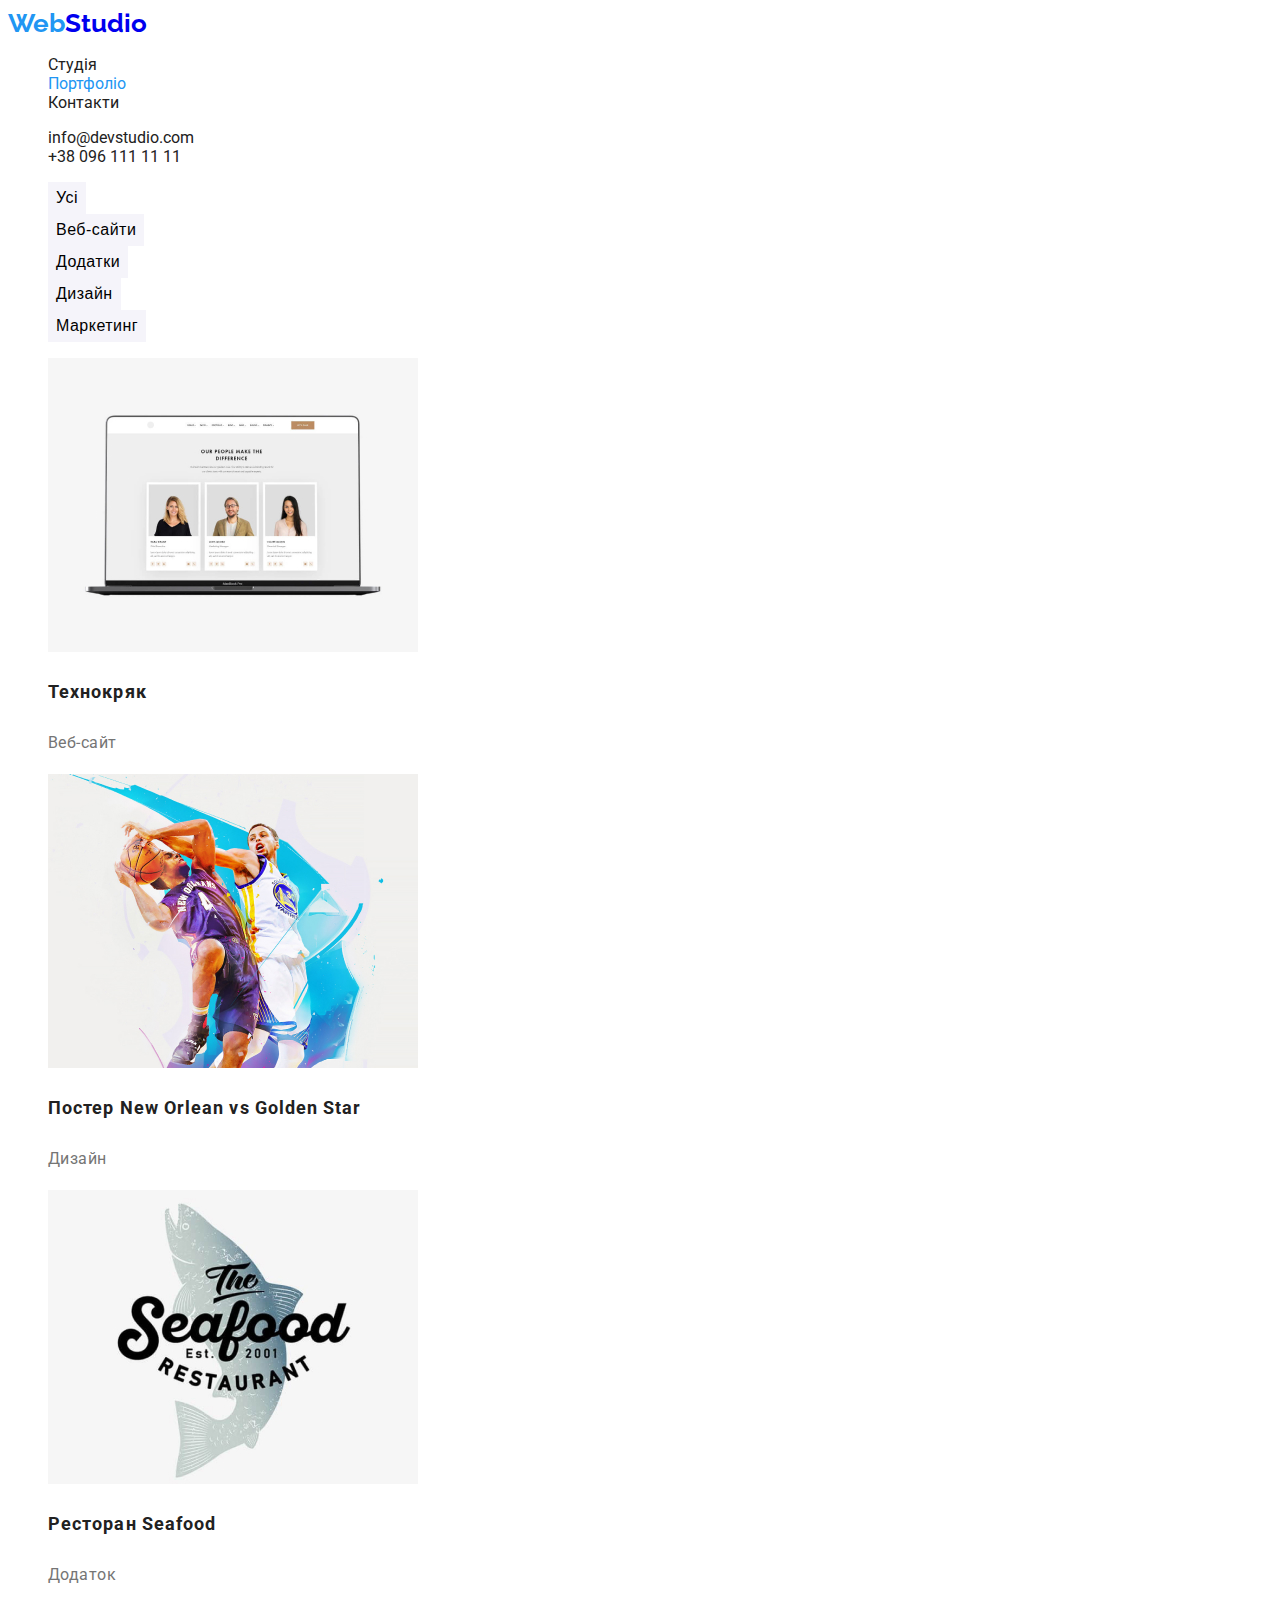
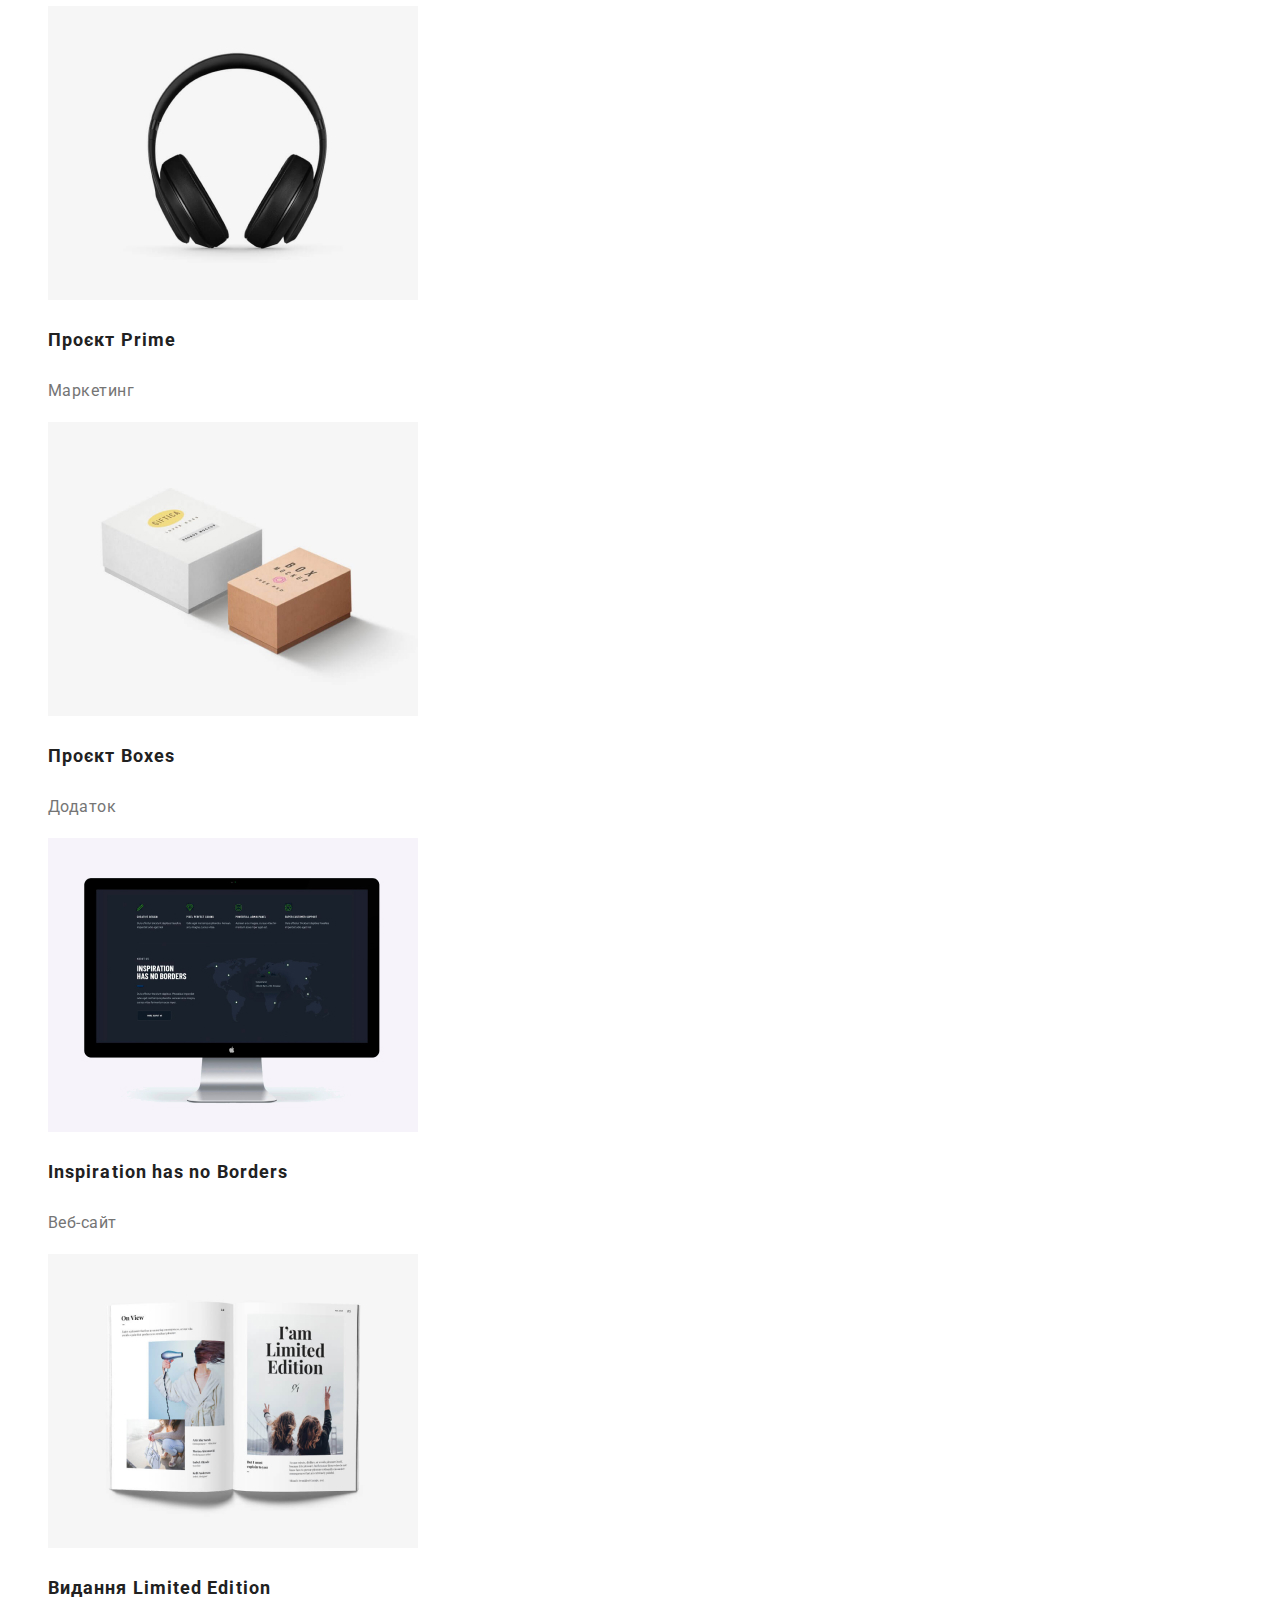
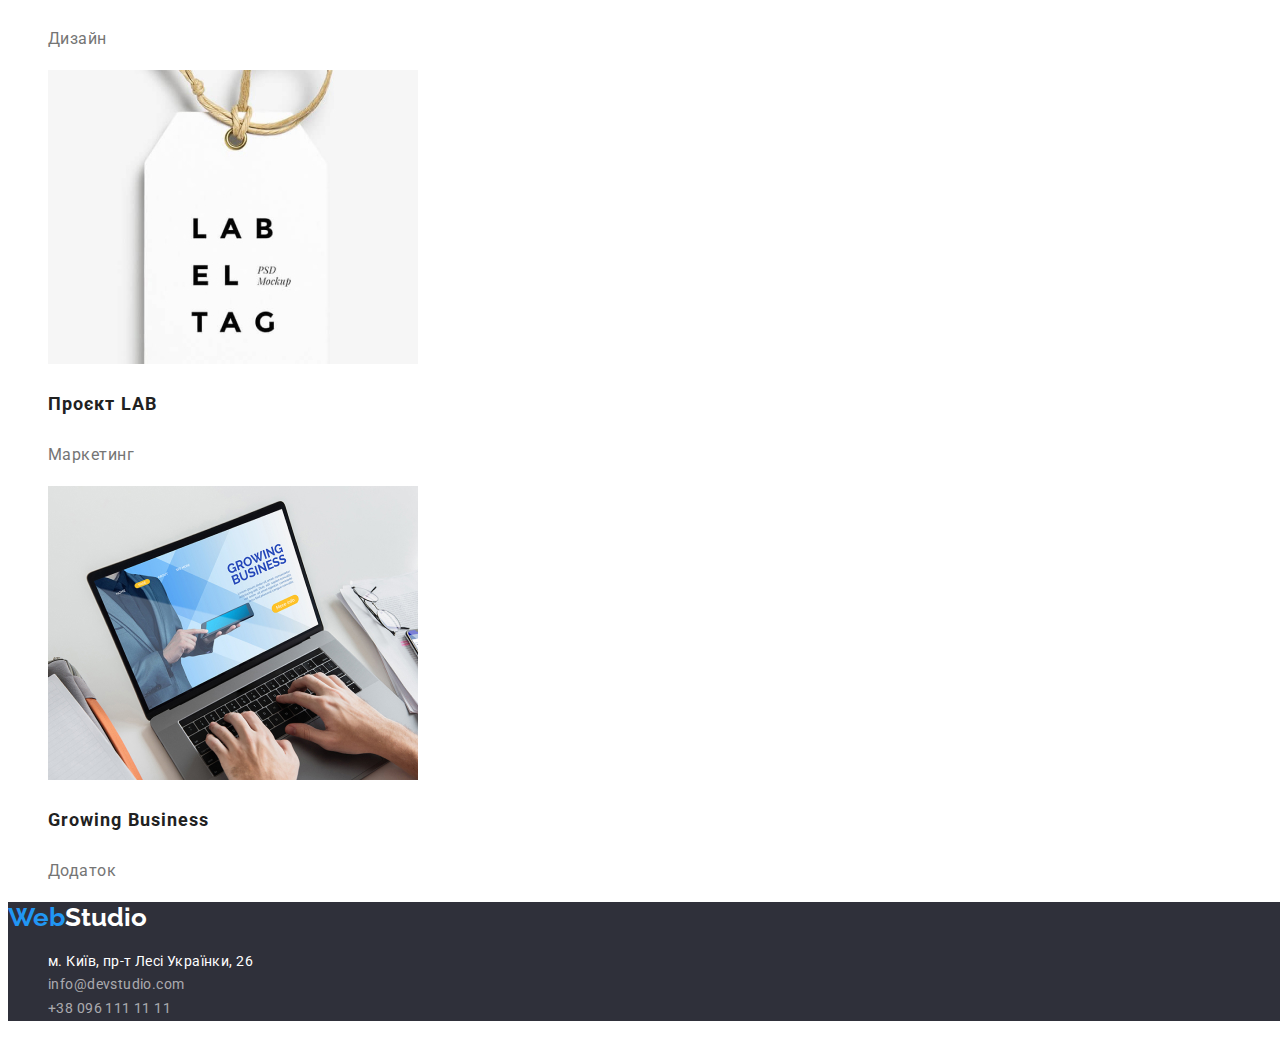
==== commit a5bf85ef: "зкоригувує css згідно тз" ====
--- a/portfolio.html
+++ b/portfolio.html
@@ -33,7 +33,7 @@
       <!--Фільтри-->
       <section>
         <h1 hidden>Фільтр Портфоліо</h1>
-        <ul>
+        <ul class="button-list">
           <li><button type="button" class="filter-button">Усі</button></li>
           <li><button type="button" class="filter-button">Веб-сайти</button></li>
           <li><button type="button" class="filter-button">Додатки</button></li>
@@ -46,63 +46,63 @@
         <h2 hidden>Портфоліо робіт</h2>
         <ul class="projects">
           <li class="projects-item">
-            <a href=""
+            <a href="" class="projects-link"
               ><img src="./images/example-1.jpg" alt="Приклад Веб-сайту" width="370" />
               <h3 class="projects-item-name">Технокряк</h3>
               <p class="projects-item-type">Веб-сайт</p></a
             >
           </li>
           <li class="projects-item">
-            <a href=""
+            <a href="" class="projects-link"
               ><img src="./images/example-2.jpg" alt="Дизайн постеру" width="370" />
               <h3 class="projects-item-name">Постер New Orlean vs Golden Star</h3>
               <p class="projects-item-type">Дизайн</p></a
             >
           </li>
           <li class="projects-item">
-            <a href=""
+            <a href="" class="projects-link"
               ><img src="./images/example-3.jpg" alt="Приклад додатка меню ресторану" width="370" />
               <h3 class="projects-item-name">Ресторан Seafood</h3>
               <p class="projects-item-type">Додаток</p></a
             >
           </li>
           <li class="projects-item">
-            <a href=""
+            <a href="" class="projects-link"
               ><img src="./images/example-4.jpg" alt="Приклад маркетингового сайту" width="370" />
               <h3 class="projects-item-name">Проєкт Prime</h3>
               <p class="projects-item-type">Маркетинг</p></a
             >
           </li>
           <li class="projects-item">
-            <a href=""
+            <a href="" class="projects-link"
               ><img src="./images/example-5.jpg" alt="Додаток бокси" width="370" />
               <h3 class="projects-item-name">Проєкт Boxes</h3>
               <p class="projects-item-type">Додаток</p></a
             >
           </li>
           <li class="projects-item">
-            <a href=""
+            <a href="" class="projects-link"
               ><img src="./images/example-6.jpg" alt="Приклад Веб-сайту" width="370" />
               <h3 class="projects-item-name">Inspiration has no Borders</h3>
               <p class="projects-item-type">Веб-сайт</p></a
             >
           </li>
           <li class="projects-item">
-            <a href=""
+            <a href="" class="projects-link"
               ><img src="./images/example-7.jpg" alt="Дизайн-проект" width="370" />
               <h3 class="projects-item-name">Видання Limited Edition</h3>
               <p class="projects-item-type">Дизайн</p></a
             >
           </li>
           <li class="projects-item">
-            <a href=""
+            <a href="" class="projects-link"
               ><img src="./images/example-8.jpg" alt="Маркетинговий проект" width="370" />
               <h3 class="projects-item-name">Проєкт LAB</h3>
               <p class="projects-item-type">Маркетинг</p></a
             >
           </li>
           <li class="projects-item">
-            <a href=""
+            <a href="" class="projects-link"
               ><img src="./images/example-9.jpg" alt="Бізнес-додаток" width="370" />
               <h3 class="projects-item-name">Growing Business</h3>
               <p class="projects-item-type">Додаток</p></a
@@ -116,7 +116,7 @@
         <span class="web">Web</span><span class="footer-logo">Studio</span></a
       >
       <address>
-        <ul>
+        <ul class="address-list">
           <li><a href="" class="address">м. Київ, пр-т Лесі Українки, 26</a></li>
           <li><a href="mailto:info@devstudio.com" class="contact">info@devstudio.com</a></li>
           <li><a href="tel:+380961111111" class="contact">+38 096 111 11 11</a></li>
--- a/styles/styles.css
+++ b/styles/styles.css
@@ -19,16 +19,17 @@
     width: 1600px;
     font-family: Roboto, sans-serif;
     color: var(--first-text-color);
-}
-
-a {
+    font-weight: 400;
+}
+
+/* a {
     text-decoration: none;
     color: inherit;
-}
-
-ul {
-    list-style: none;
-}
+} */
+
+/* ul {
+    list-style: none;
+} */
 
 /* шапка */
 .logo {
@@ -37,16 +38,25 @@
     font-weight: 700;
     font-size: 26px;
     line-height: 1.2;
+    text-decoration: none;
 }
 
 .logo>.web {
     color: var(--accent-color);
-
-}
-
-.navigation {}
-
-.contacts {}
+text-decoration: none;
+}
+
+.navigation {
+    list-style: none;
+}
+
+.nav-item {
+text-decoration: none;
+color: inherit;
+}
+.contacts {
+    list-style: none;
+}
 
 .nav-item.current {
     color: var(--accent-color);
@@ -77,6 +87,7 @@
     letter-spacing: 0.06em;
     color: var(--address-text-color);
     border-color: var(--accent-color);
+    cursor: pointer;
 }
 
 .hero {
@@ -84,6 +95,9 @@
 }
 
 /* Переваги */
+.feature-list {
+    list-style: none;
+}
 .feature-list .title {
     font-weight: 700;
     font-size: 14px;
@@ -93,7 +107,6 @@
 }
 
 .feature-list .description {
-    font-weight: 400;
     font-size: 14px;
     line-height: 1.71;
     letter-spacing: 0.03em;
@@ -110,7 +123,9 @@
     text-shadow: 0px 4px 4px rgba(0, 0, 0, 0.25);
 }
 
-.subject-item {}
+.subject-list {
+    list-style: none;
+}
 
 
 .footer-logo {
@@ -120,6 +135,7 @@
 .team {
     background-color: var(--team-backgraund-color);
 }
+
 .team-title {
     font-weight: 700;
         font-size: 36px;
@@ -127,6 +143,12 @@
         text-align: center;
         letter-spacing: 0.03em;
 }
+.team-list {
+    list-style: none;
+}
+.team-item {
+    background-color: var(--main-backgraund-color);
+}
 .team-item-name {
     font-weight: 500;
         font-size: 16px;
@@ -134,11 +156,8 @@
         letter-spacing: 0.03em;
         text-align: center;
 }
-.team-item {
-    background-color: var(--main-backgraund-color);
-}
+
 .team-item-position {
-    font-weight: 400;
         font-size: 16px;
         line-height: 1.19;
         letter-spacing: 0.03em;
@@ -149,24 +168,31 @@
 footer {
     background-color: var(--secondary-background-color);
 }
+.address-list {
+    list-style: none;
+}
 .address {
     font-style: normal;
-    font-weight: 400;
         font-size: 14px;
         line-height: 24px;
         letter-spacing: 0.03em;
         color:var(--address-text-color);
+        text-decoration: none;
 }
 address .contact {
     font-style: normal;
-    font-weight: 400;
         font-size: 14px;
         line-height: 1.7;
         letter-spacing: 0.03em;
         color: var(--text-footer-color);
+        text-decoration: none;
 }
 address .contact:hover{
     color: var(--address-text-color);
+}
+/* портфоліо */
+.button-list {
+    list-style: none;
 }
 .filter-button {
     font-weight: 500;
@@ -176,12 +202,16 @@
         letter-spacing: 0.03em;
         background: var(--team-backgraund-color);
         border-color:transparent;
+        cursor: pointer;
 }
 .filter-button:hover,
 .filter-button:focus {
     color: var(--address-text-color);
     background: var(--accent-color);
     border-color: transparent;
+}
+.projects {
+    list-style: none;
 }
 .projects-item-name{
     font-weight: 700;
@@ -190,9 +220,12 @@
         letter-spacing: 0.06em;
 }
 .projects-item-type{
-    font-weight: 400;
         font-size: 16px;
         line-height: 1.875;
         letter-spacing: 0.03em;
         color: var(--secondary-text-color);
 }
+.projects-link {
+    text-decoration: none;
+    color: inherit;
+}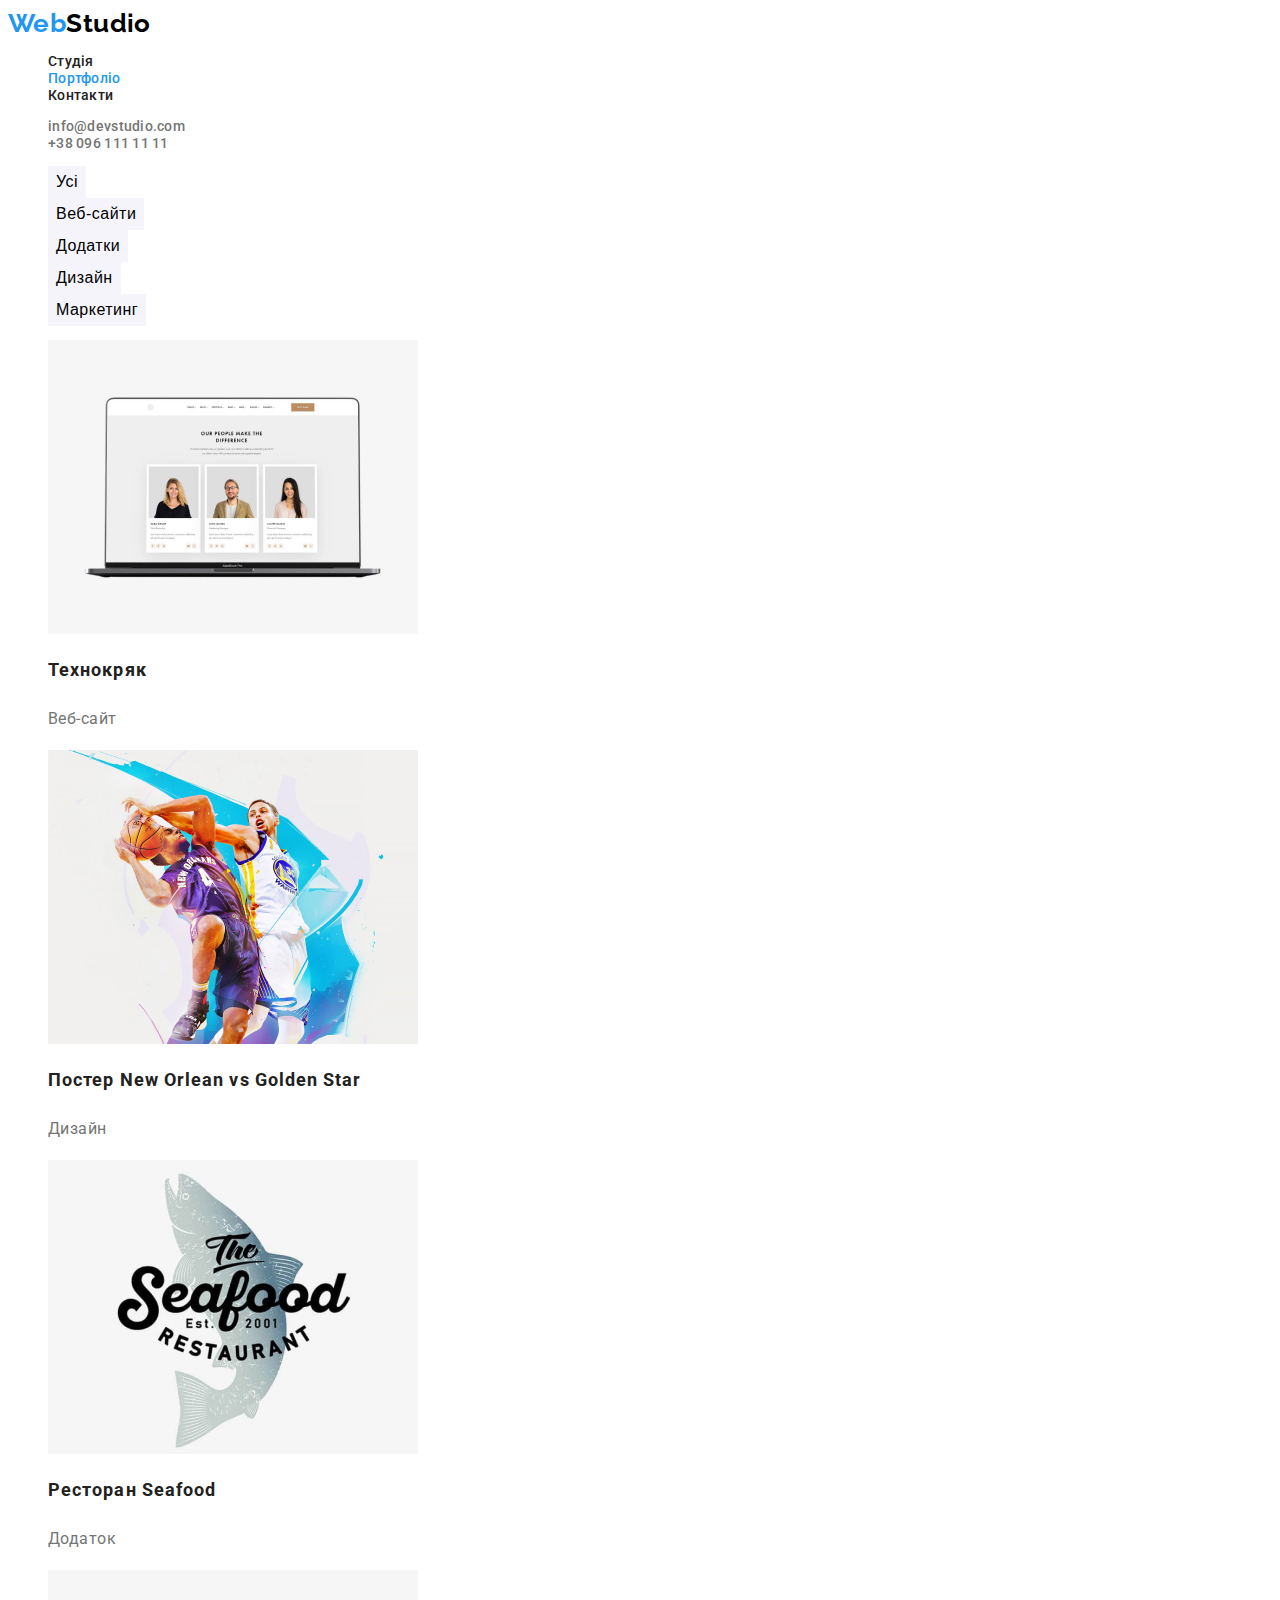
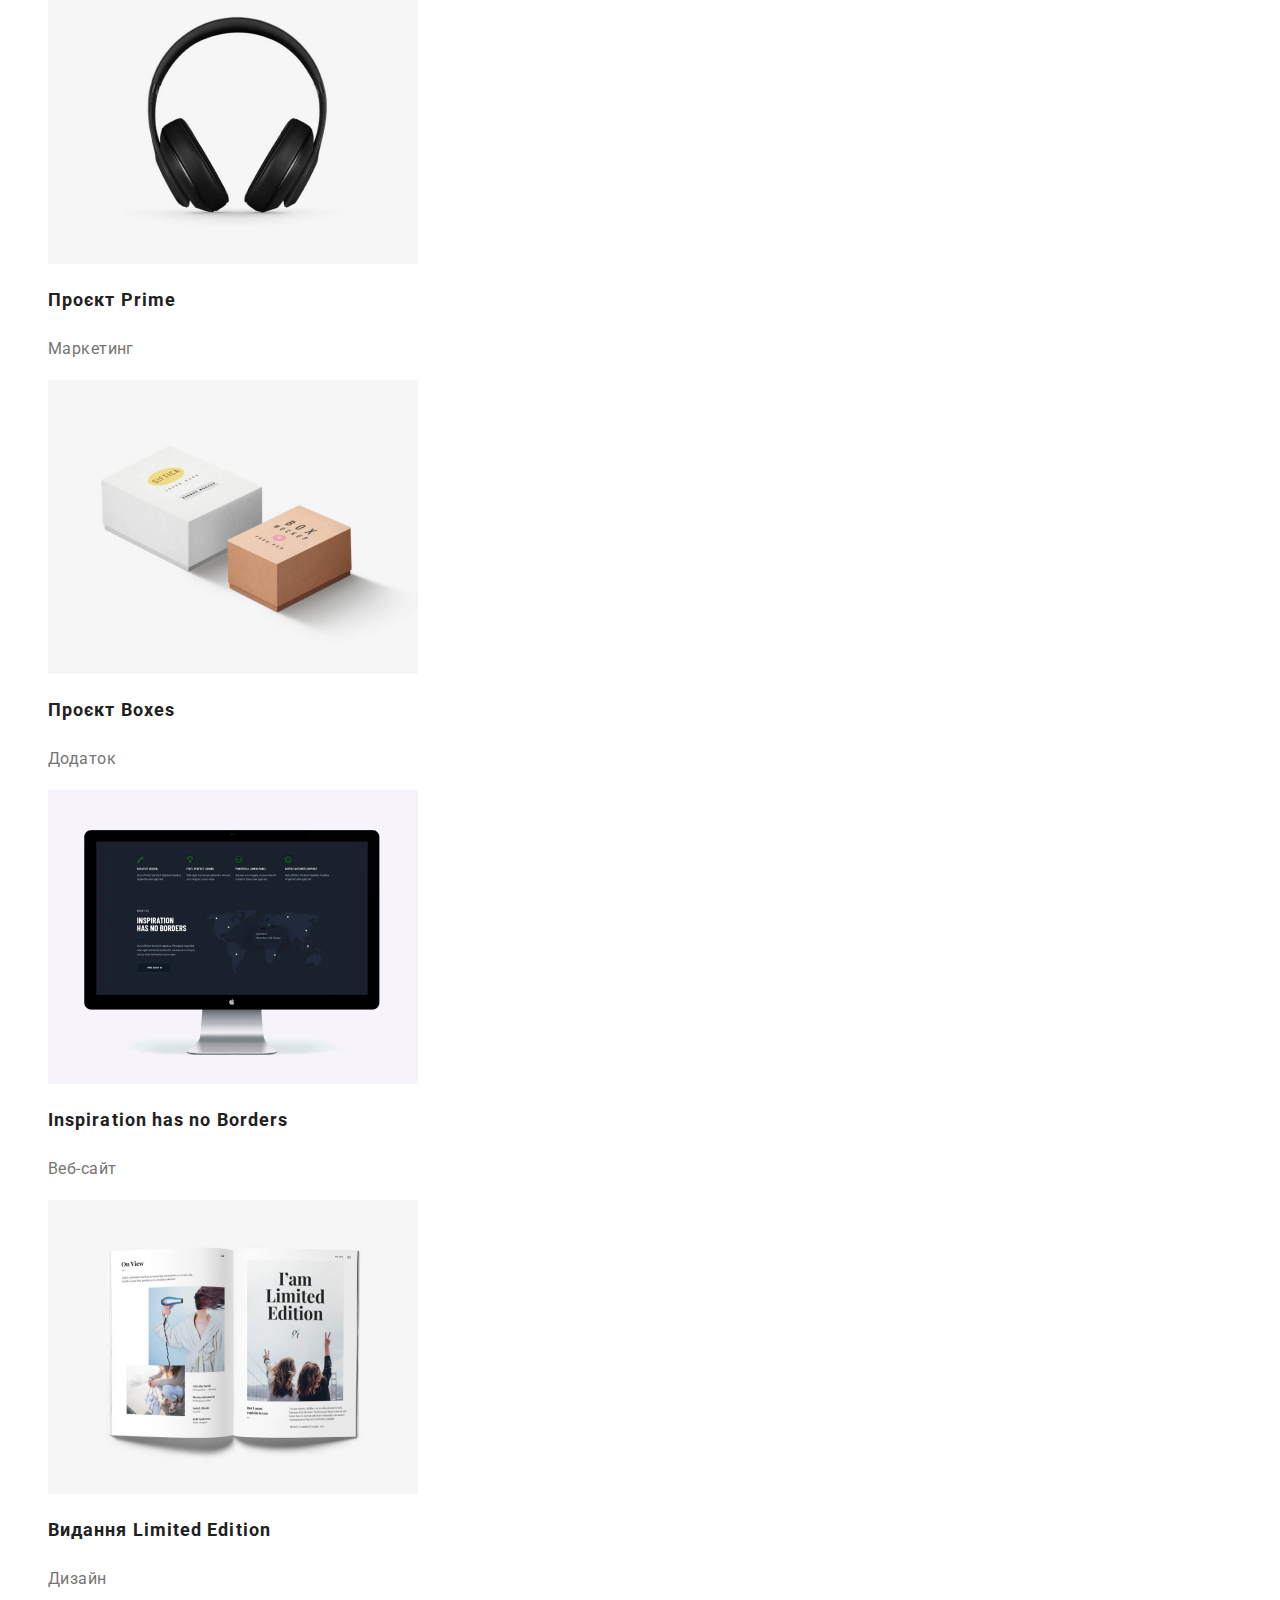
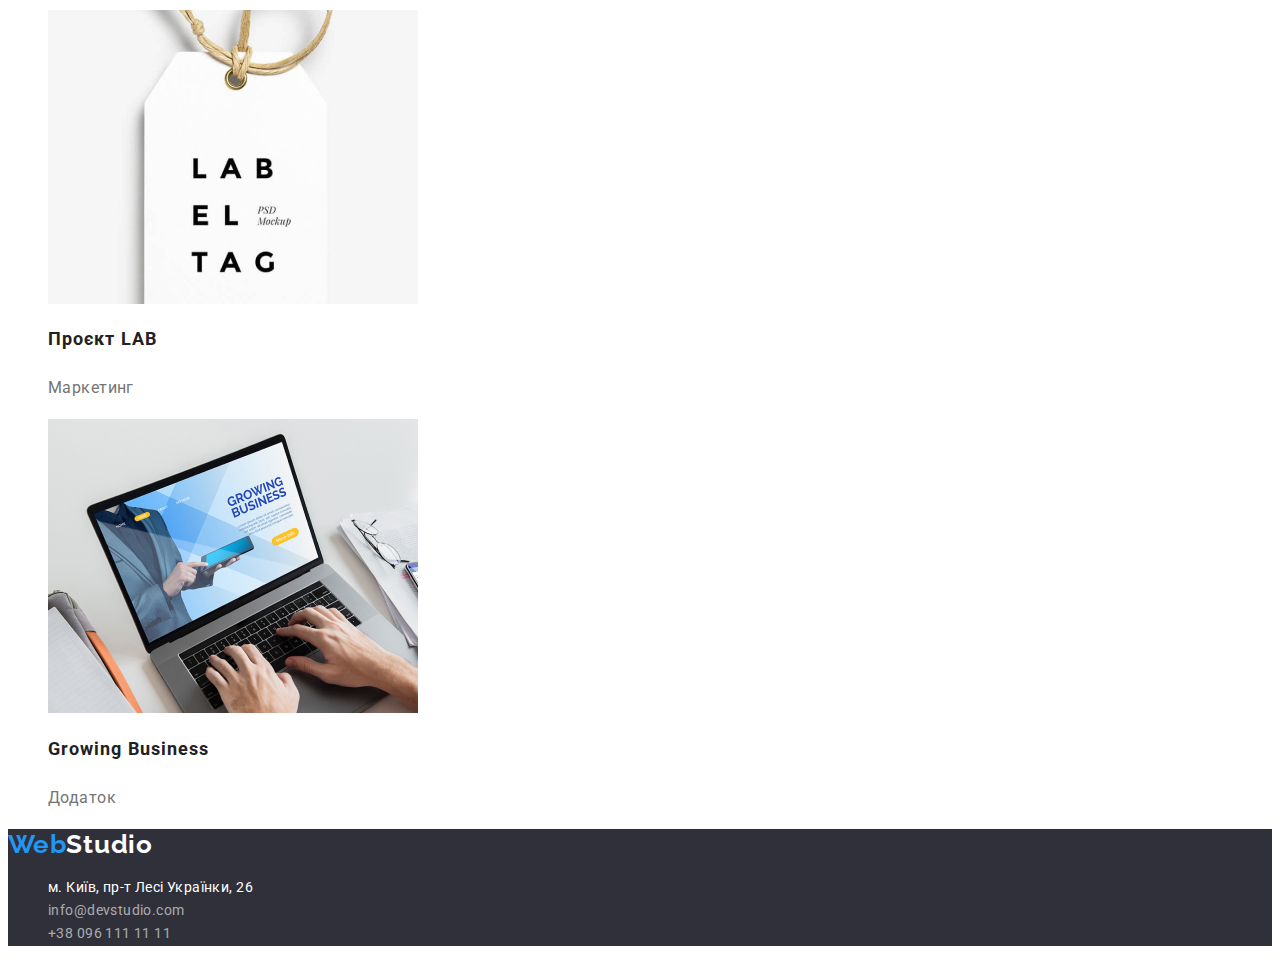
==== commit d504a443: "виправляє помилки після перевіркидрафт1" ====
--- a/portfolio.html
+++ b/portfolio.html
@@ -15,9 +15,13 @@
   </head>
   <body>
     <!--шапка сайта-->
+    <body>
+    <!--шапка сайта-->
     <header>
       <nav>
-        <a href="./index.html" class="logo"> <span class="web">Web</span>Studio</a>
+        <a href="./index.html" class="logo">
+          <span class="web">Web</span><span class="studio">Studio</span></a
+        >
         <ul class="navigation">
           <li><a href="./index.html" class="nav-item">Студія</a></li>
           <li><a href="./portfolio.html" class="nav-item current">Портфоліо</a></li>
@@ -25,8 +29,8 @@
         </ul>
       </nav>
       <ul class="contacts">
-        <li><a href="mailto:info@devstudio.com" class="nav-item">info@devstudio.com</a></li>
-        <li><a href="tel:+380961111111" class="nav-item">+38 096 111 11 11</a></li>
+        <li><a href="mailto:info@devstudio.com" class="contacts-item">info@devstudio.com</a></li>
+        <li><a href="tel:+380961111111" class="contacts-item">+38 096 111 11 11</a></li>
       </ul>
     </header>
     <main>
@@ -34,77 +38,74 @@
       <section>
         <h1 hidden>Фільтр Портфоліо</h1>
         <ul class="button-list">
-          <li><button type="button" class="filter-button">Усі</button></li>
+          <li><button type="button" class="filter-button current">Усі</button></li>
           <li><button type="button" class="filter-button">Веб-сайти</button></li>
           <li><button type="button" class="filter-button">Додатки</button></li>
           <li><button type="button" class="filter-button">Дизайн</button></li>
           <li><button type="button" class="filter-button">Маркетинг</button></li>
         </ul>
-      </section>
-      <!--Портфоліо-->
-      <section>
-        <h2 hidden>Портфоліо робіт</h2>
+
         <ul class="projects">
           <li class="projects-item">
             <a href="" class="projects-link"
               ><img src="./images/example-1.jpg" alt="Приклад Веб-сайту" width="370" />
-              <h3 class="projects-item-name">Технокряк</h3>
+              <h2 class="projects-item-name">Технокряк</h2>
               <p class="projects-item-type">Веб-сайт</p></a
             >
           </li>
           <li class="projects-item">
             <a href="" class="projects-link"
               ><img src="./images/example-2.jpg" alt="Дизайн постеру" width="370" />
-              <h3 class="projects-item-name">Постер New Orlean vs Golden Star</h3>
+              <h2 class="projects-item-name">Постер New Orlean vs Golden Star</h2>
               <p class="projects-item-type">Дизайн</p></a
             >
           </li>
           <li class="projects-item">
             <a href="" class="projects-link"
               ><img src="./images/example-3.jpg" alt="Приклад додатка меню ресторану" width="370" />
-              <h3 class="projects-item-name">Ресторан Seafood</h3>
+              <h2 class="projects-item-name">Ресторан Seafood</h2>
               <p class="projects-item-type">Додаток</p></a
             >
           </li>
           <li class="projects-item">
             <a href="" class="projects-link"
               ><img src="./images/example-4.jpg" alt="Приклад маркетингового сайту" width="370" />
-              <h3 class="projects-item-name">Проєкт Prime</h3>
+              <h2 class="projects-item-name">Проєкт Prime</h2>
               <p class="projects-item-type">Маркетинг</p></a
             >
           </li>
           <li class="projects-item">
             <a href="" class="projects-link"
               ><img src="./images/example-5.jpg" alt="Додаток бокси" width="370" />
-              <h3 class="projects-item-name">Проєкт Boxes</h3>
+              <h2 class="projects-item-name">Проєкт Boxes</h2>
               <p class="projects-item-type">Додаток</p></a
             >
           </li>
           <li class="projects-item">
             <a href="" class="projects-link"
               ><img src="./images/example-6.jpg" alt="Приклад Веб-сайту" width="370" />
-              <h3 class="projects-item-name">Inspiration has no Borders</h3>
+              <h2 class="projects-item-name">Inspiration has no Borders</h2>
               <p class="projects-item-type">Веб-сайт</p></a
             >
           </li>
           <li class="projects-item">
             <a href="" class="projects-link"
               ><img src="./images/example-7.jpg" alt="Дизайн-проект" width="370" />
-              <h3 class="projects-item-name">Видання Limited Edition</h3>
+              <h2 class="projects-item-name">Видання Limited Edition</h2>
               <p class="projects-item-type">Дизайн</p></a
             >
           </li>
           <li class="projects-item">
             <a href="" class="projects-link"
               ><img src="./images/example-8.jpg" alt="Маркетинговий проект" width="370" />
-              <h3 class="projects-item-name">Проєкт LAB</h3>
+              <h2 class="projects-item-name">Проєкт LAB</h2>
               <p class="projects-item-type">Маркетинг</p></a
             >
           </li>
           <li class="projects-item">
             <a href="" class="projects-link"
               ><img src="./images/example-9.jpg" alt="Бізнес-додаток" width="370" />
-              <h3 class="projects-item-name">Growing Business</h3>
+              <h2 class="projects-item-name">Growing Business</h2>
               <p class="projects-item-type">Додаток</p></a
             >
           </li>
--- a/styles/styles.css
+++ b/styles/styles.css
@@ -16,10 +16,10 @@
 
 body {
     background-color: var(--main-backgraund-color);
-    width: 1600px;
     font-family: Roboto, sans-serif;
     color: var(--first-text-color);
-    font-weight: 400;
+    font-size: 14px;
+    letter-spacing: 0.03em;
 }
 
 /* a {
@@ -43,7 +43,11 @@
 
 .logo>.web {
     color: var(--accent-color);
-text-decoration: none;
+    text-decoration: none;
+}
+.logo>.studio {
+    color: var(--black-color);
+    text-decoration: none;
 }
 
 .navigation {
@@ -51,8 +55,14 @@
 }
 
 .nav-item {
-text-decoration: none;
-color: inherit;
+    text-decoration: none;
+    color: inherit;
+    font-weight: 500;
+    line-height: 1.14;
+    letter-spacing: 0.02em;
+}
+.navigation.nav-item {
+    color: inherit;
 }
 .contacts {
     list-style: none;
@@ -65,6 +75,17 @@
 .nav-item:hover,
 .nav-item:focus {
     color: var(--accent-color);
+}
+.contacts-item {
+    text-decoration: none;
+    font-weight: 500;
+    line-height: 1.14;
+    letter-spacing: 0.02em;
+    color: var(--secondary-text-color);
+}
+.contacts-item:hover,
+.contacts-item:focus {
+    color: var(--accent-color)
 }
 
 .hero>.hero-title {
@@ -99,27 +120,22 @@
     list-style: none;
 }
 .feature-list .title {
-    font-weight: 700;
-    font-size: 14px;
     line-height: 1.14;
     letter-spacing: 0.03em;
     text-transform: uppercase;
 }
 
 .feature-list .description {
-    font-size: 14px;
     line-height: 1.71;
     letter-spacing: 0.03em;
     color: var(--secondary-text-color);
 }
 
 /* Чим ми займаємося */
-.subject {
-    font-weight: 700;
+.subject-title {
     font-size: 36px;
     line-height: 1.17;
     text-align: center;
-    letter-spacing: 0.03em;
     text-shadow: 0px 4px 4px rgba(0, 0, 0, 0.25);
 }
 
@@ -130,6 +146,7 @@
 
 .footer-logo {
     color: var(--main-backgraund-color);
+    letter-spacing: 0.03em;
 }
 /* Команда */
 .team {
@@ -137,11 +154,9 @@
 }
 
 .team-title {
-    font-weight: 700;
-        font-size: 36px;
-        line-height: 1.17;
-        text-align: center;
-        letter-spacing: 0.03em;
+    font-size: 36px;
+    line-height: 1.17;
+    text-align: center;
 }
 .team-list {
     list-style: none;
@@ -151,18 +166,18 @@
 }
 .team-item-name {
     font-weight: 500;
-        font-size: 16px;
-        line-height: 1.19;
-        letter-spacing: 0.03em;
-        text-align: center;
+    font-size: 16px;
+    line-height: 1.19;
+    letter-spacing: 0.03em;
+    text-align: center;
 }
 
 .team-item-position {
-        font-size: 16px;
-        line-height: 1.19;
-        letter-spacing: 0.03em;
-        text-align: center;
-        color: var(--secondary-text-color)
+    font-size: 16px;
+    line-height: 1.19;
+    letter-spacing: 0.03em;
+    text-align: center;
+    color: var(--secondary-text-color)
 }
 /* Футер */
 footer {
@@ -173,22 +188,20 @@
 }
 .address {
     font-style: normal;
-        font-size: 14px;
-        line-height: 24px;
-        letter-spacing: 0.03em;
-        color:var(--address-text-color);
-        text-decoration: none;
+    line-height: 24px;
+    letter-spacing: 0.03em;
+    color:var(--address-text-color);
+    text-decoration: none;
 }
 address .contact {
     font-style: normal;
-        font-size: 14px;
-        line-height: 1.7;
-        letter-spacing: 0.03em;
-        color: var(--text-footer-color);
-        text-decoration: none;
+    line-height: 1.7;
+    letter-spacing: 0.03em;
+    color: var(--text-footer-color);
+    text-decoration: none;
 }
 address .contact:hover{
-    color: var(--address-text-color);
+    color: var(--accent-color);
 }
 /* портфоліо */
 .button-list {
@@ -196,13 +209,13 @@
 }
 .filter-button {
     font-weight: 500;
-        font-size: 16px;
-        line-height: 1.625;
-        text-align: center;
-        letter-spacing: 0.03em;
-        background: var(--team-backgraund-color);
-        border-color:transparent;
-        cursor: pointer;
+    font-size: 16px;
+    line-height: 1.625;
+    text-align: center;
+    letter-spacing: 0.03em;
+    background: var(--team-backgraund-color);
+    border-color:transparent;
+    cursor: pointer;
 }
 .filter-button:hover,
 .filter-button:focus {
@@ -214,16 +227,14 @@
     list-style: none;
 }
 .projects-item-name{
-    font-weight: 700;
-        font-size: 18px;
-        line-height: 2;
-        letter-spacing: 0.06em;
+    font-size: 18px;
+    line-height: 2;
+    letter-spacing: 0.06em;
 }
 .projects-item-type{
-        font-size: 16px;
-        line-height: 1.875;
-        letter-spacing: 0.03em;
-        color: var(--secondary-text-color);
+    font-size: 16px;
+    line-height: 1.875;
+    color: var(--secondary-text-color);
 }
 .projects-link {
     text-decoration: none;
